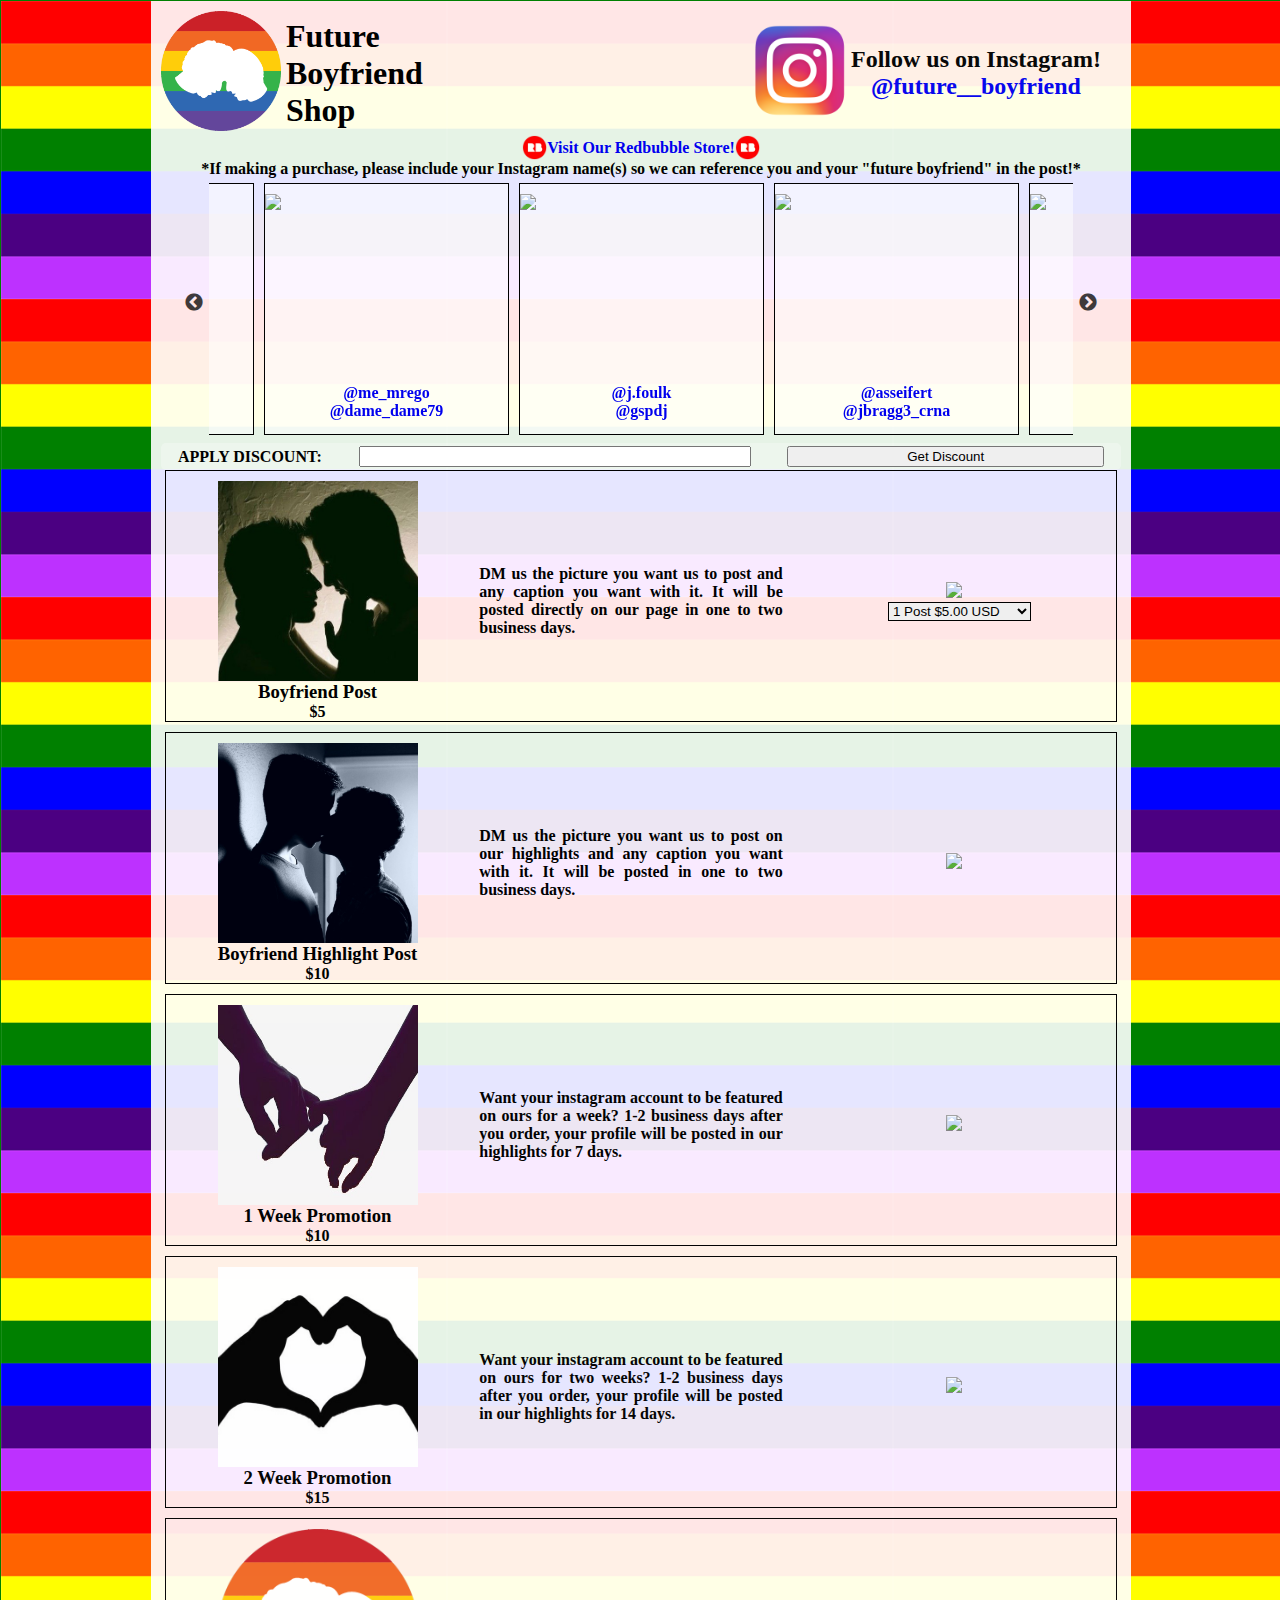
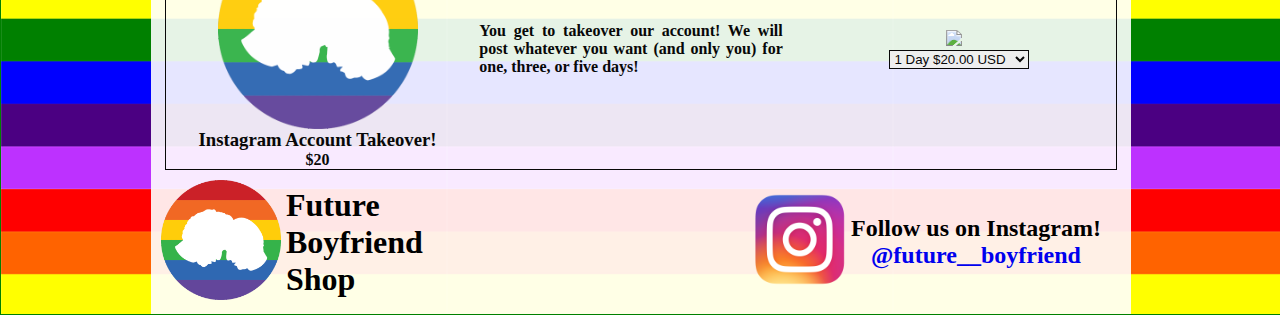
==== safari.html @ 3849d424 "Add files via upload" ====
<!DOCTYPE HTML>
<html>
<head>
  <meta name="viewport" content="width=device-width, initial-scale=1">
  <link rel="stylesheet" type="text/css" href="js/slick-1.8.1/slick/slick.css">
  <link rel="stylesheet" type="text/css" href="js/slick-1.8.1/slick/slick-theme.css">
  <link href="css/style.css" rel="stylesheet" type="text/css">
  <link rel="icon" href="css/img/gaylogo1.png">
  <script src="js/jquery-3.3.1.min.js"></script>
  <script src="js/slick-1.8.1/slick/slick.min.js"></script>
  <script src="js/script.js"></script>
  <title>Future Boyfriend Shop</title>
</head>
<body>
  <div id="main">
    <div id="container">
      <div class="header">
        <div class="logoContainer">
          <div>
            <img id="logo" class="hidden" src="css/img/gaylogo1.png">
          </div>
          <div class="text hidden">
            <h1>Future</h1>
            <h1>Boyfriend</h1>
            <h1>Shop</h1>
          </div>
        </div>
        <div class="insta">
          <div>
            <a href="https://www.instagram.com/future__boyfriend/" target="_blank"><img id="insta" class="hidden" src="css/img/insta.png"></a>
          </div>
          <div>
            <h2 id="follow" class="hidden">Follow us on Instagram!<br>
              <a href="https://www.instagram.com/future__boyfriend/" target="_blank">@future__boyfriend</a></h2>
          </div>
        </div>
      </div>
      <div id="redbubble">
		<a href="https://www.redbubble.com/people/FutureBoyfriend/shop" target="_blank">
		<img class="redbubbleLogo" src="css/img/redbubble.png">
		<h4 class="rainbow">Visit Our Redbubble Store!</h4>
		<img class="redbubbleLogo" src="css/img/redbubble.png">
		</a>
	  </div>
	  <div id="disclaimer">
		<h4>*If making a purchase, please include your Instagram name(s) so we can reference you and your "future boyfriend" in the post!*</h4>
	  </div>
	  <div class="gay_carousel">
		<div class="entry">
			<img src="css/img/gay1.png">
			<div>
				<a href="https://www.instagram.com/j.foulk" target="_blank">@j.foulk</a>
				<br>
				<a href="https://www.instagram.com/gspdj" target="_blank">@gspdj</a>
			</div>
		</div>
		<div class="entry">
			<img src="css/img/gay2.png">
			<div>
				<a href="https://www.instagram.com/asseifert" target="_blank">@asseifert</a>
				<br>
				<a href="https://www.instagram.com/jbragg3_crna" target="_blank">@jbragg3_crna</a>
			</div>
		</div>
		<div class="entry">
			<img src="css/img/gay3.png">
			<div>
				<a href="https://www.instagram.com/hunterosmolinski" target="_blank">@hunterosmolinski</a>
			</div>
		</div>
		<div class="entry">
			<img src="css/img/gay5.png">
			<div>
				<a href="https://www.instagram.com/daniel.and.anthony" target="_blank">@daniel.and.anthony</a>
			</div>
		</div>
		<div class="entry">
			<img src="css/img/gay6.png">
			<div>
				<a href="https://www.instagram.com/iamcarlosvalera" target="_blank">@iamcarlosvalera</a>
			</div>
		</div>
		<div class="entry">
			<img src="css/img/gay7.png">
			<div>
				<a href="https://www.instagram.com/thetravellinggays" target="_blank">@thetravellinggays</a>
			</div>
		</div>
		<div class="entry">
			<img src="css/img/gay8.png">
			<div>
				<a href="https://www.instagram.com/carlosmaro87" target="_blank">@carlosmaro87</a>
			</div>
		</div>
		<div class="entry">
			<img src="css/img/gay9.png">
			<div>
				<a href="https://www.instagram.com/me_mrego" target="_blank">@me_mrego</a>
				<br>
				<a href="https://www.instagram.com/dame_dame79" target="_blank">@dame_dame79</a>
			</div>
		</div>
	  </div>

	  <div id="discountDiv">
		  <h4>APPLY DISCOUNT: </h4>
		  <input id="discount"></input>
		  <button id="discountButton">Get Discount</button>
	  </div>
	  <div id="successCode">
		<h5 id="success">SUCCESS: 25% OFF</h5>
		<h5 id="error">ERROR: Code not valid</h5>
	  </div>
	  <div id="store">
        <div class="item a">
          <div class="left">
            <img class="bfPost" src="css/img/BoyfriendPost.jpg">
            <h3>Boyfriend Post</h3>
            <h4 id="safariPostPrice">$5</h4>
          </div>
          <div class="center">
            <h4>DM us the picture you want us to post and
                any caption you want with it. It will be posted directly on our page in
                one to two business days.</h4>
          </div>
          <div class="right">
            <a target="_blank" class="opt1" href="https://www.paypal.com/cgi-bin/webscr?cmd=_s-xclick&hosted_button_id=JUU59DPKSRH52"><img class="opt1" src="https://www.paypalobjects.com/en_US/i/btn/btn_buynowCC_LG.gif"></a>
			<a target="_blank" class="opt2" href="https://www.paypal.com/cgi-bin/webscr?cmd=_s-xclick&hosted_button_id=G6Q39VDFVV5HQ"><img class="opt2" src="https://www.paypalobjects.com/en_US/i/btn/btn_buynowCC_LG.gif"></a>
			<select id="safariPostDropdown" class="dropdown">
				<option>1 Post $5.00 USD</option>
				<option>3 Posts $12.00 USD</option>
			</select>
		  </div>
        </div>
        <div class="item b">
          <div class="left">
            <img class="bfPost" src="css/img/BoyfriendHighlight.jpg">
            <h3>Boyfriend Highlight Post</h3>
            <h4>$10</h4>
          </div>
          <div class="center">
            <h4>DM us the picture you want us to post on our highlights and
                any caption you want with it. It will be posted in
                one to two business days.</h4>
          </div>
          <div class="right">
            <a target="_blank" href="https://www.paypal.com/cgi-bin/webscr?cmd=_s-xclick&hosted_button_id=PYPCPW6UT5YUL"><img src="https://www.paypalobjects.com/en_US/i/btn/btn_buynowCC_LG.gif"></a>
		  </div>
        </div>
        <div class="item c">
          <div class="left">
            <img class="bfPost" src="css/img/hands.jpg">
            <h3>1 Week Promotion</h3>
            <h4>$10</h4>
          </div>
          <div class="center">
            <h4>Want your instagram account to be featured on ours
            for a week? 1-2 business days after you order, your profile will be posted in our highlights for 7 days.</h4>
          </div>
          <div class="right">
            <a target="_blank" href="https://www.paypal.com/cgi-bin/webscr?cmd=_s-xclick&hosted_button_id=3KZLHXZ75WAME"><img src="https://www.paypalobjects.com/en_US/i/btn/btn_buynowCC_LG.gif"></a>
          </div>
        </div>
        <div class="item d">
          <div class="left">
            <img class="bfPost" src="css/img/heart.jpg">
            <h3>2 Week Promotion</h3>
            <h4>$15</h4>
          </div>
          <div class="center">
            <h4>Want your instagram account to be featured on ours
            for two weeks? 1-2 business days after you order, your profile will be posted in our highlights for 14 days.</h4>
          </div>
          <div class="right">
            <a target="_blank" href="https://www.paypal.com/cgi-bin/webscr?cmd=_s-xclick&hosted_button_id=VEH8HWB7N42ZJ"><img src="https://www.paypalobjects.com/en_US/i/btn/btn_buynowCC_LG.gif"></a>
          </div>
        </div>
		<div class="item e">
          <div class="left">
            <img class="bfPost" src="css/img/gaylogo1.png">
            <h3>Instagram Account Takeover!</h3>
            <h4 id="safariAccountPrice">$20</h4>
          </div>
          <div class="center">
            <h4>You get to takeover our account! We will post whatever you want (and only you) for one, three, or five days!</h4>
          </div>
          <div class="right">
			<a target="_blank" class="opt9" href="https://www.paypal.com/cgi-bin/webscr?cmd=_s-xclick&hosted_button_id=WQUKDLCH834EQ"><img class="opt9" src="https://www.paypalobjects.com/en_US/i/btn/btn_buynowCC_LG.gif"></a>
            <a target="_blank" class="opt3" href="https://www.paypal.com/cgi-bin/webscr?cmd=_s-xclick&hosted_button_id=B998LB3XKFZXN"><img class="opt3" src="https://www.paypalobjects.com/en_US/i/btn/btn_buynowCC_LG.gif"></a>
			<a target="_blank" class="opt4" href="https://www.paypal.com/cgi-bin/webscr?cmd=_s-xclick&hosted_button_id=Y5H3JTHBUYZUA"><img class="opt4" src="https://www.paypalobjects.com/en_US/i/btn/btn_buynowCC_LG.gif"></a>
			<select id="safariAccountDropdown" class="dropdown">
				<option>1 Day $20.00 USD</option>
				<option>3 Days $50.00 USD</option>
				<option>5 Days $80.00 USD</option>
			</select>
		  </div>
        </div>
      </div>
	  <div id="discountStore">
        <div class="item a">
          <div class="left">
            <img class="bfPost" src="css/img/BoyfriendPost.jpg">
            <h3>Boyfriend Post</h3>
            <h4 id="postDiscountPriceSafari"><strike>$5</strike> $3.75</h4>
          </div>
          <div class="center">
            <h4>DM us the picture(s) you want us to post and
                any caption you want with it. It will be posted directly on our page in
                one to two business days.</h4>
          </div>
          <div class="right">
			<a target="_blank" class="opt5" href="https://www.paypal.com/cgi-bin/webscr?cmd=_s-xclick&hosted_button_id=9XFJB8E3ATGF4"><img class="opt5" src="https://www.paypalobjects.com/en_US/i/btn/btn_buynowCC_LG.gif"></a>
			<a target="_blank" class="opt6" href="https://www.paypal.com/cgi-bin/webscr?cmd=_s-xclick&hosted_button_id=5Q3JL4ZHDV89U"><img class="opt6" src="https://www.paypalobjects.com/en_US/i/btn/btn_buynowCC_LG.gif"></a>
			<select id="safariPostDiscountDropdown" class="dropdown">
				<option>1 Post $3.75 USD</option>
				<option>3 Posts $9.00 USD</option>
			</select>
          </div>
        </div>
        <div class="item b">
          <div class="left">
            <img class="bfPost" src="css/img/BoyfriendHighlight.jpg">
            <h3>Boyfriend Highlight Post</h3>
            <h4><strike>$10</strike> $7.50</h4>
          </div>
          <div class="center">
            <h4>DM us the picture you want us to post on our highlights and
                any caption you want with it. It will be posted in
                one to two business days.</h4>
          </div>
          <div class="right">
            <a target="_blank" href="https://www.paypal.com/cgi-bin/webscr?cmd=_s-xclick&hosted_button_id=MAQQTWQAUJVRN"><img src="https://www.paypalobjects.com/en_US/i/btn/btn_buynowCC_LG.gif"></a>
          </div>
        </div>
        <div class="item c">
          <div class="left">
            <img class="bfPost" src="css/img/hands.jpg">
            <h3>1 Week Promotion</h3>
            <h4><strike>$10</strike> $7.50</h4>
          </div>
          <div class="center">
            <h4>Want your instagram account to be featured on ours
            for a week? 1-2 business days after you order, your profile will be posted in our highlights for 7 days.</h4>
          </div>
          <div class="right">
            <a target="_blank" href="https://www.paypal.com/cgi-bin/webscr?cmd=_s-xclick&hosted_button_id=WGWQSML3ELRVL"><img src="https://www.paypalobjects.com/en_US/i/btn/btn_buynowCC_LG.gif"></a>
          </div>
        </div>
        <div class="item d">
          <div class="left">
            <img class="bfPost" src="css/img/heart.jpg">
            <h3>2 Week Promotion</h3>
            <h4><strike>$15</strike> $11.25</h4>
          </div>
          <div class="center">
            <h4>Want your instagram account to be featured on ours
            for two weeks? 1-2 business days after you order, your profile will be posted in our highlights for 14 days.</h4>
          </div>
          <div class="right">
            <a target="_blank" href="https://www.paypal.com/cgi-bin/webscr?cmd=_s-xclick&hosted_button_id=WCBDVK6SPV472"><img src="https://www.paypalobjects.com/en_US/i/btn/btn_buynowCC_LG.gif"></a>
          </div>
        </div>
		<div class="item e">
          <div class="left">
            <img class="bfPost" src="css/img/gaylogo1.png">
            <h3>Instagram Account Takeover!</h3>
            <h4 id="safariAccountDiscountPrice"><strike>$20</strike> $16</h4>
          </div>
          <div class="center">
            <h4>You get to log into our account and post what you want (as long as it is approved by us) for three or five days!</h4>
          </div>
          <div class="right">
			<a target="_blank" class="opt10" href="https://www.paypal.com/cgi-bin/webscr?cmd=_s-xclick&hosted_button_id=AYRF6KHBKPUUU"><img class="opt10" src="https://www.paypalobjects.com/en_US/i/btn/btn_buynowCC_LG.gif"></a>
            <a target="_blank" class="opt7" href="https://www.paypal.com/cgi-bin/webscr?cmd=_s-xclick&hosted_button_id=KBDBMXYPQ4NCL"><img class="opt7" src="https://www.paypalobjects.com/en_US/i/btn/btn_buynowCC_LG.gif"></a>
			<a target="_blank" class="opt8" href="https://www.paypal.com/cgi-bin/webscr?cmd=_s-xclick&hosted_button_id=7BJPSQK2E5PFW"><img class="opt8" src="https://www.paypalobjects.com/en_US/i/btn/btn_buynowCC_LG.gif"></a>
			<select id="safariAccountDiscountDropdown" class="dropdown">
				<option>1 Day $16.00 USD</option>
				<option>3 Days $36.00 USD</option>
				<option>5 Days $48.00 USD</option>
			</select>
          </div>
        </div>
      </div>
      <div class="header">
        <div class="logoContainer">
          <div>
            <img id="logo" src="css/img/gaylogo1.png">
          </div>
          <div class="text">
            <h1>Future</h1>
            <h1>Boyfriend</h1>
            <h1>Shop</h1>
          </div>
        </div>
        <div class="insta">
          <div>
            <a href="https://www.instagram.com/future__boyfriend/" target="_blank"><img id="insta" src="css/img/insta.png"></a>
          </div>
          <div>
            <h2>Follow us on Instagram!</h2>
            <h2><a href="https://www.instagram.com/future__boyfriend/" target="_blank">@future__boyfriend</a></h2>
          </div>
        </div>
      </div>
    </div>
  </div>
</body>
</html>
---- css/style.css ----
body {
  margin: 0px;
}

b {
	color: red;
}

strike {
	color: red;
}

#main {
  width: 100%;
  border: 1px solid green;
  background: url("img/smallRainbow.png") repeat;
  display: flex;
  justify-content: center;
  align-items: center;
}

#container {
  width: 75%;
  display: flex;
  justify-content: center;
  align-items: center;
  flex-direction: column;
  padding: 10px;
  background-color: rgba(255, 255, 255, 0.90);
  height: 100%;
}

#logo {
  width: 120px;
  height: 120px;
}

#insta {
  width:100px;
  height:100px;
}

#store {
  width: 100%;
  display: flex;
  justify-content: center;
  flex-direction: column;
  align-items: center;
}

#follow {
  text-align: center;
}

#mobile {
  padding: 0px;
  margin: 5px;
  width: 100%;
  text-align: center;
}

#redbubble a{
  display: flex;
  flex-direction: row;
  justify-content: space-around;
  align-items: center;
}

#discountDiv {
	width: 100%;
	display: flex;
	justify-content: space-around;
	align-items: center;
	background-color: rgba(255, 255, 255, .3);
	border-radius: 5px;
}

#discount {
	width: 40%;
	margin: 3px;
}

#discountButton {
	width: 33%;
}

#successCode {
	width: 100%;
	display: flex;
	justify-content: center;
	align-items: center;
	flex-direction: column;
}

#success {
	margin: 0px;
	color: green;
}

#error {
	margin: 0px;
	color: red;
}

.redbubbleLogo {
  height:25px;
  width: height;
}

.bfPost {
  width: 200px;
  height: 200px;
}

.dropdown {
	border: 1px solid black;
	margin-left: 10px;
}

.header {
  display: flex;
  flex-direction: row;
  justify-content: space-between;
  align-items: center;
  width: 100%;
}

.logoContainer {
  display: flex;
  justify-content: left;
  align-items: center;
}

.text {
  display: flex;
  flex-direction: column;
  font-family: "Arial Black";
}

.text h1 {
  margin: 0;
  margin-left: 5px;
}

.insta {
  display: flex;
  justify-content: center;
  align-items: center;
  margin-right: 20px;
}

.insta div {
  display: flex;
  flex-direction: column;
  justify-content: center;
  align-items: center;
}

.insta div h2 {
  margin: 0;
}

.item {
  width: 99%;
  border: 1px solid black;
  display: flex;
  justify-content: space-around;
  align-items: center;
  flex-direction: row;
  margin-bottom: 10px;
  padding-top: 10px;
}

.left, .center, .right {
  width: 33%;
  margin: 10px;
}

.left {
  display: flex;
  flex-direction: column;
  justify-content: center;
  align-items: center;
  margin:0;
  text-align: center;
}

.center {
  display: flex;
  text-align: justify;
}

.right {
  display: flex;
  justify-content: center;
  align-items: center;
  flex-direction: column;
}

.hidden {
  display: none;
}

.gay_carousel {
	width: 90%;
	height: 330px;
}

.entry {
	display: flex;
	justify-content: center;
	align-items: center;
	flex-direction: column;
	padding: 0px;
	margin: 5px;
	overflow: hidden;
	border: 1px solid black;
	width: 70%;
	background-color: rgba(255, 255, 255, .5)
}

.entry img {
	height: 260px;
	width: height;
	display: block;
	margin-right: auto;
	margin-left: auto;
	margin-top: 10px;
}

.entry div {
	overflow-y: scroll;
	text-align: center;
	width: 100%;
	height: 50px;
	padding-right: 15px;
	box-sizing: content-box;
	font-weight: bold;
}

.entry div a:only-child {
	display: block;
	margin-top: 15px;
}

.rainbow {
   /* Chrome, Safari, Opera */
  -webkit-animation: rainbow 3s infinite;

  /* Internet Explorer */
  -ms-animation: rainbow 3s infinite;

  /* Standar Syntax */
  animation: rainbow 3s infinite;
}

.slick-prev:before, .slick-next:before {
	color: black !important;
}

/* Chrome, Safari, Opera */
@-webkit-keyframes rainbow{
  0%{color: orange;}
  10%{color: purple;}
	20%{color: red;}
	40%{color: yellow;}
	60%{color: green;}
	100%{color: blue;}
	100%{color: orange;}
}
/* Internet Explorer */
@-ms-keyframes rainbow{
  0%{color: orange;}
  10%{color: purple;}
	20%{color: red;}
	40%{color: yellow;}
	60%{color: green;}
	100%{color: blue;}
	100%{color: orange;}
}

/* Standar Syntax */
@keyframes rainbow{
  0%{color: orange;}
  10%{color: purple;}
	20%{color: red;}
	40%{color: yellow;}
	60%{color: green;}
	100%{color: blue;}
	100%{color: orange;}
}

h1, h2, h3, h4 {
  margin: 0;
}

a {
  text-decoration: none;
}

@media (max-width: 1300px) {
	.gay_carousel {
		width: 90%;
		height: 250px;
	}
	.entry img {
		height: 190px;
		width: height;
	}

	.entry div {
		width: 100%;
		height: 50px;
	}
	
	#discountDiv {
		margin-top: 15px;
	}
}

@media (max-width: 1000px) {
	.gay_carousel {
		width: 90%;
		height: 215px;
	}
	.entry img {
		height: 150px;
		width: height;
	}

	.entry div {
		width: 100%;
		height: 50px;
	}
	
	#discountDiv {
		margin-top: 0px;
	}
}

@media (max-width: 900px) {
	.header {
		flex-direction: column;
	}
	.bfPost {
		width:100px;
		height:100px;
	}
	.center {
		text-align: center;
	}
	.gay_carousel {
		width: 90%;
		height: 200px;
	}
	
	.entry {
		flex-direction: row;
	}

	.entry img {
		height: 120px;
		width: height;
	}

	.entry div {
		width: 100%;
		height: 50px;
	}
	
	#discountDiv h4 {
		font-size: 9px;
	}
	
	#discount {
		height: 10px;
	}
	
	#discountButton {
		height: 15px;
		font-size: 8px;
	}
}

@media (max-width: 570px) {
  .item {
    flex-direction: column;
  }
  .center {
    width: 100%
  }
  .entry div {
	font-size: 10pt;
  }
  
  #discountDiv {
	  margin-bottom: 10px;
  }
  
  #discountDiv h4 {
	  font-size: 8px;
  }
}

@media (max-width: 430px) {
  #logo {
    width: 70px;
    height: 70px;
  }
  #insta {
    width: 50px;
    height: 50px;
  }
  h1 {
    font-size: 18px;
  }
  h2 {
    font-size: 16px;
  }
  
  #discountDiv h4 {
	  font-size: 6px;
  }
}
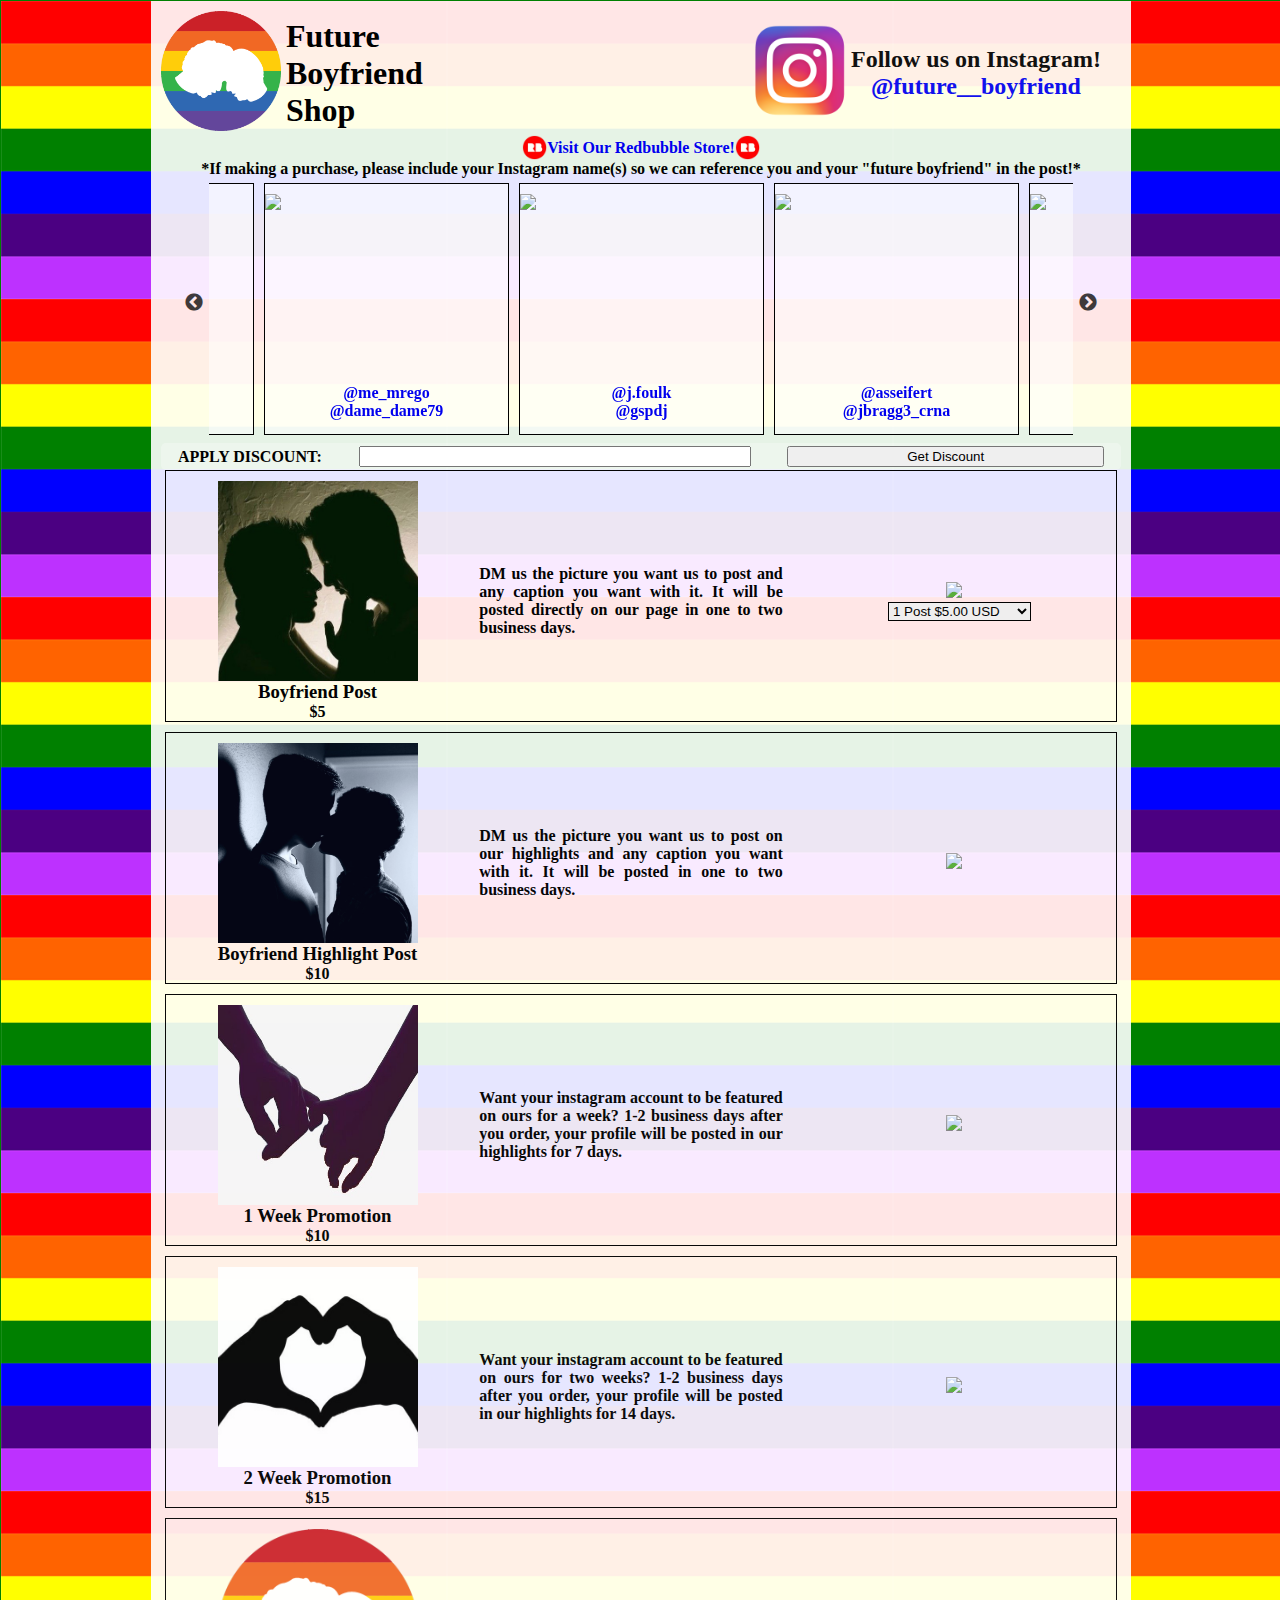
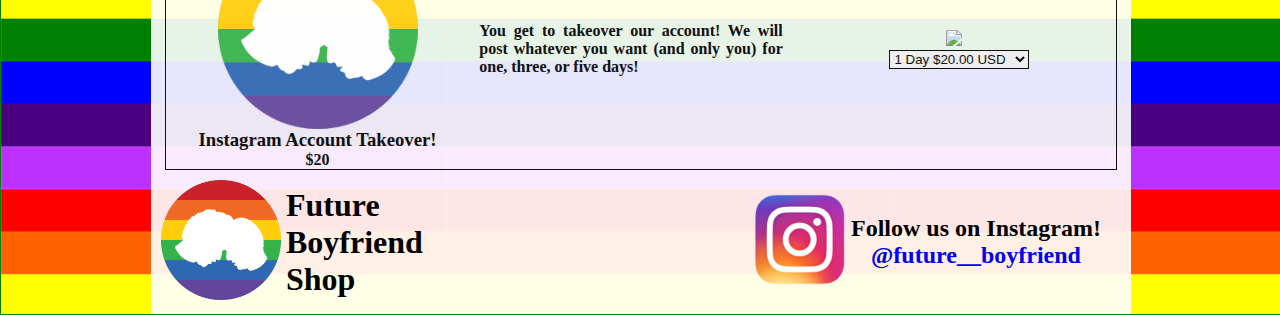
==== commit 9c94580a: "Add files via upload" ====
--- a/safari.html
+++ b/safari.html
@@ -186,8 +186,8 @@
           </div>
           <div class="right">
 			<a target="_blank" class="opt9" href="https://www.paypal.com/cgi-bin/webscr?cmd=_s-xclick&hosted_button_id=WQUKDLCH834EQ"><img class="opt9" src="https://www.paypalobjects.com/en_US/i/btn/btn_buynowCC_LG.gif"></a>
-            <a target="_blank" class="opt3" href="https://www.paypal.com/cgi-bin/webscr?cmd=_s-xclick&hosted_button_id=B998LB3XKFZXN"><img class="opt3" src="https://www.paypalobjects.com/en_US/i/btn/btn_buynowCC_LG.gif"></a>
-			<a target="_blank" class="opt4" href="https://www.paypal.com/cgi-bin/webscr?cmd=_s-xclick&hosted_button_id=Y5H3JTHBUYZUA"><img class="opt4" src="https://www.paypalobjects.com/en_US/i/btn/btn_buynowCC_LG.gif"></a>
+            <a target="_blank" class="opt3" href="https://www.paypal.com/cgi-bin/webscr?cmd=_s-xclick&hosted_button_id=UAR2XCXAEHR2A"><img class="opt3" src="https://www.paypalobjects.com/en_US/i/btn/btn_buynowCC_LG.gif"></a>
+			<a target="_blank" class="opt4" href="https://www.paypal.com/cgi-bin/webscr?cmd=_s-xclick&hosted_button_id=T3XXCVGVLLFFJ"><img class="opt4" src="https://www.paypalobjects.com/en_US/i/btn/btn_buynowCC_LG.gif"></a>
 			<select id="safariAccountDropdown" class="dropdown">
 				<option>1 Day $20.00 USD</option>
 				<option>3 Days $50.00 USD</option>
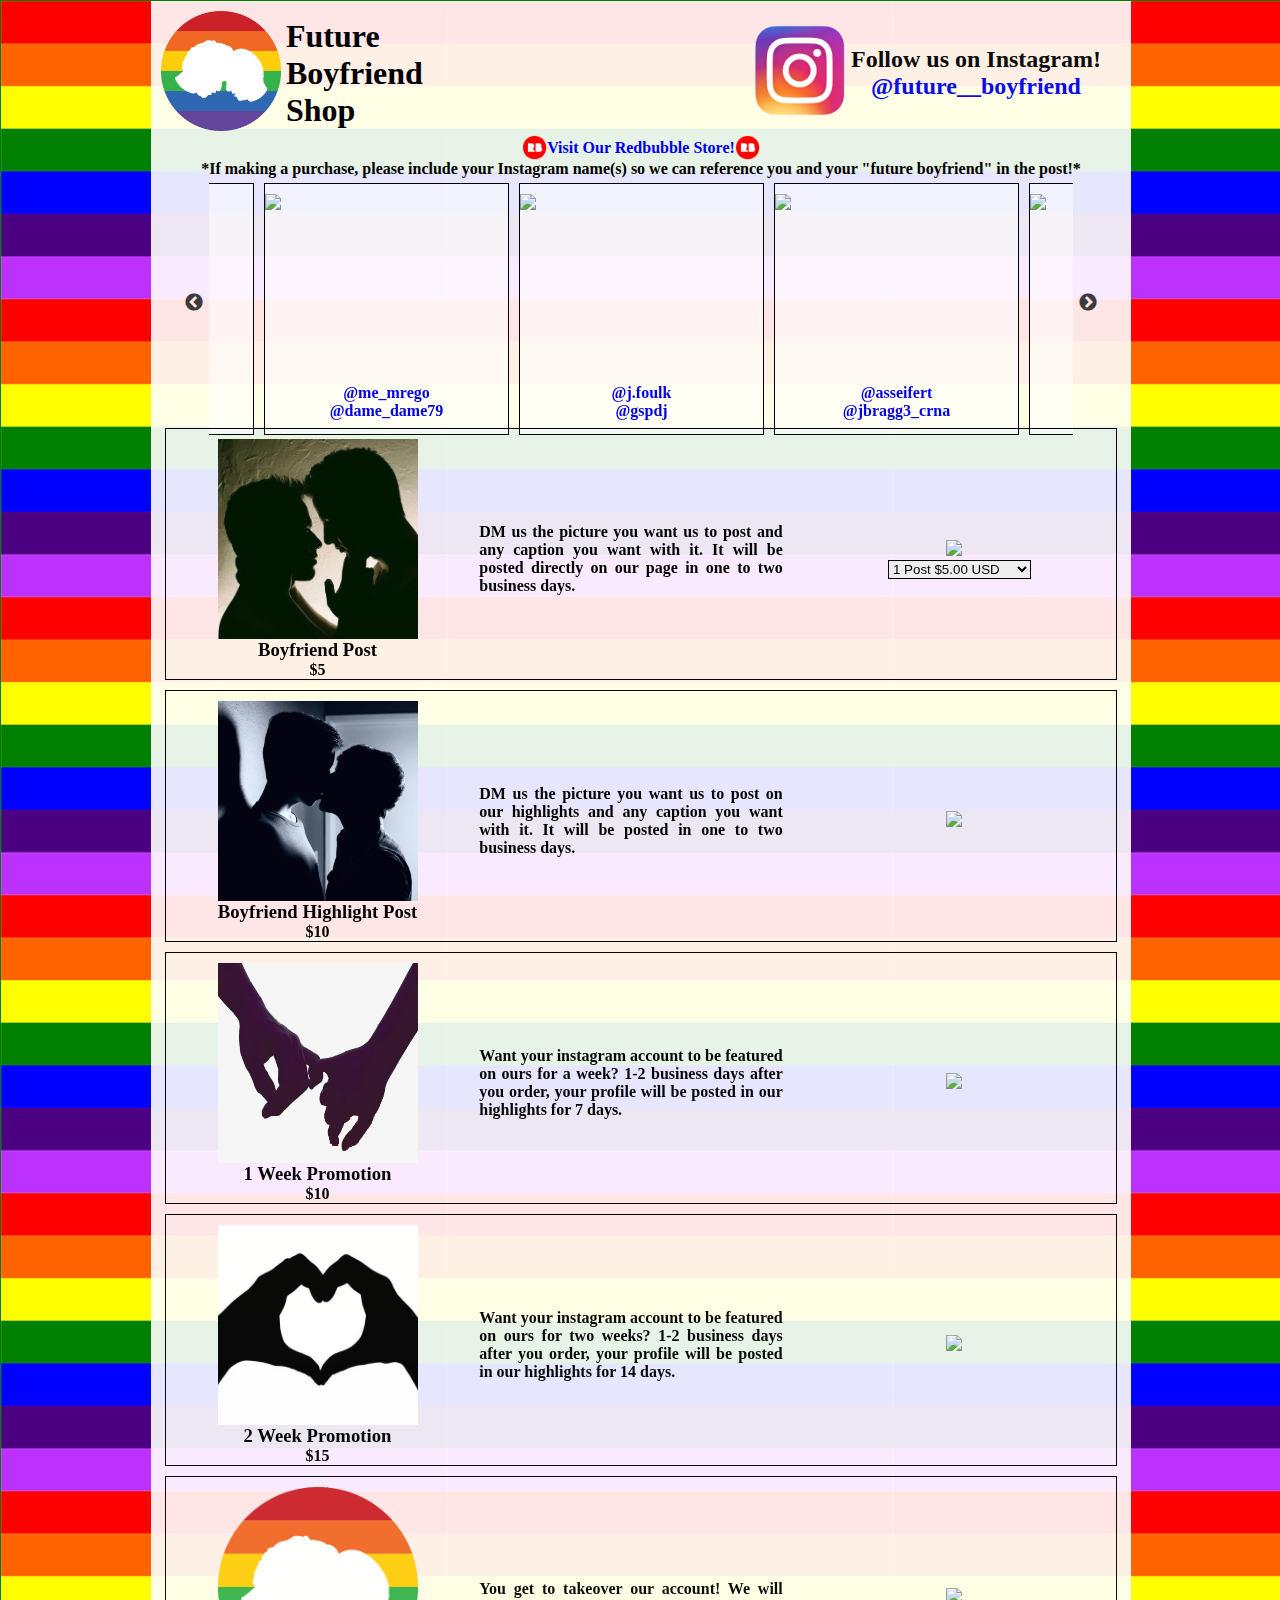
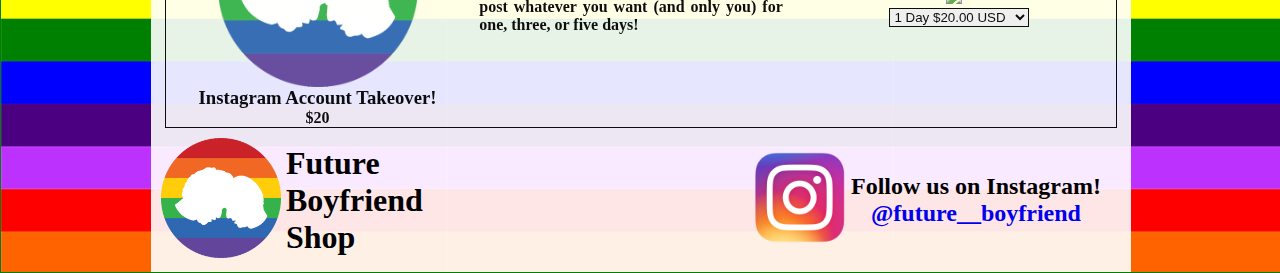
==== commit c7c236f5: "Add files via upload" ====
--- a/safari.html
+++ b/safari.html
@@ -102,15 +102,7 @@
 		</div>
 	  </div>
 
-	  <div id="discountDiv">
-		  <h4>APPLY DISCOUNT: </h4>
-		  <input id="discount"></input>
-		  <button id="discountButton">Get Discount</button>
-	  </div>
-	  <div id="successCode">
-		<h5 id="success">SUCCESS: 25% OFF</h5>
-		<h5 id="error">ERROR: Code not valid</h5>
-	  </div>
+	  
 	  <div id="store">
         <div class="item a">
           <div class="left">
@@ -196,91 +188,7 @@
 		  </div>
         </div>
       </div>
-	  <div id="discountStore">
-        <div class="item a">
-          <div class="left">
-            <img class="bfPost" src="css/img/BoyfriendPost.jpg">
-            <h3>Boyfriend Post</h3>
-            <h4 id="postDiscountPriceSafari"><strike>$5</strike> $3.75</h4>
-          </div>
-          <div class="center">
-            <h4>DM us the picture(s) you want us to post and
-                any caption you want with it. It will be posted directly on our page in
-                one to two business days.</h4>
-          </div>
-          <div class="right">
-			<a target="_blank" class="opt5" href="https://www.paypal.com/cgi-bin/webscr?cmd=_s-xclick&hosted_button_id=9XFJB8E3ATGF4"><img class="opt5" src="https://www.paypalobjects.com/en_US/i/btn/btn_buynowCC_LG.gif"></a>
-			<a target="_blank" class="opt6" href="https://www.paypal.com/cgi-bin/webscr?cmd=_s-xclick&hosted_button_id=5Q3JL4ZHDV89U"><img class="opt6" src="https://www.paypalobjects.com/en_US/i/btn/btn_buynowCC_LG.gif"></a>
-			<select id="safariPostDiscountDropdown" class="dropdown">
-				<option>1 Post $3.75 USD</option>
-				<option>3 Posts $9.00 USD</option>
-			</select>
-          </div>
-        </div>
-        <div class="item b">
-          <div class="left">
-            <img class="bfPost" src="css/img/BoyfriendHighlight.jpg">
-            <h3>Boyfriend Highlight Post</h3>
-            <h4><strike>$10</strike> $7.50</h4>
-          </div>
-          <div class="center">
-            <h4>DM us the picture you want us to post on our highlights and
-                any caption you want with it. It will be posted in
-                one to two business days.</h4>
-          </div>
-          <div class="right">
-            <a target="_blank" href="https://www.paypal.com/cgi-bin/webscr?cmd=_s-xclick&hosted_button_id=MAQQTWQAUJVRN"><img src="https://www.paypalobjects.com/en_US/i/btn/btn_buynowCC_LG.gif"></a>
-          </div>
-        </div>
-        <div class="item c">
-          <div class="left">
-            <img class="bfPost" src="css/img/hands.jpg">
-            <h3>1 Week Promotion</h3>
-            <h4><strike>$10</strike> $7.50</h4>
-          </div>
-          <div class="center">
-            <h4>Want your instagram account to be featured on ours
-            for a week? 1-2 business days after you order, your profile will be posted in our highlights for 7 days.</h4>
-          </div>
-          <div class="right">
-            <a target="_blank" href="https://www.paypal.com/cgi-bin/webscr?cmd=_s-xclick&hosted_button_id=WGWQSML3ELRVL"><img src="https://www.paypalobjects.com/en_US/i/btn/btn_buynowCC_LG.gif"></a>
-          </div>
-        </div>
-        <div class="item d">
-          <div class="left">
-            <img class="bfPost" src="css/img/heart.jpg">
-            <h3>2 Week Promotion</h3>
-            <h4><strike>$15</strike> $11.25</h4>
-          </div>
-          <div class="center">
-            <h4>Want your instagram account to be featured on ours
-            for two weeks? 1-2 business days after you order, your profile will be posted in our highlights for 14 days.</h4>
-          </div>
-          <div class="right">
-            <a target="_blank" href="https://www.paypal.com/cgi-bin/webscr?cmd=_s-xclick&hosted_button_id=WCBDVK6SPV472"><img src="https://www.paypalobjects.com/en_US/i/btn/btn_buynowCC_LG.gif"></a>
-          </div>
-        </div>
-		<div class="item e">
-          <div class="left">
-            <img class="bfPost" src="css/img/gaylogo1.png">
-            <h3>Instagram Account Takeover!</h3>
-            <h4 id="safariAccountDiscountPrice"><strike>$20</strike> $16</h4>
-          </div>
-          <div class="center">
-            <h4>You get to log into our account and post what you want (as long as it is approved by us) for three or five days!</h4>
-          </div>
-          <div class="right">
-			<a target="_blank" class="opt10" href="https://www.paypal.com/cgi-bin/webscr?cmd=_s-xclick&hosted_button_id=AYRF6KHBKPUUU"><img class="opt10" src="https://www.paypalobjects.com/en_US/i/btn/btn_buynowCC_LG.gif"></a>
-            <a target="_blank" class="opt7" href="https://www.paypal.com/cgi-bin/webscr?cmd=_s-xclick&hosted_button_id=KBDBMXYPQ4NCL"><img class="opt7" src="https://www.paypalobjects.com/en_US/i/btn/btn_buynowCC_LG.gif"></a>
-			<a target="_blank" class="opt8" href="https://www.paypal.com/cgi-bin/webscr?cmd=_s-xclick&hosted_button_id=7BJPSQK2E5PFW"><img class="opt8" src="https://www.paypalobjects.com/en_US/i/btn/btn_buynowCC_LG.gif"></a>
-			<select id="safariAccountDiscountDropdown" class="dropdown">
-				<option>1 Day $16.00 USD</option>
-				<option>3 Days $36.00 USD</option>
-				<option>5 Days $48.00 USD</option>
-			</select>
-          </div>
-        </div>
-      </div>
+
       <div class="header">
         <div class="logoContainer">
           <div>
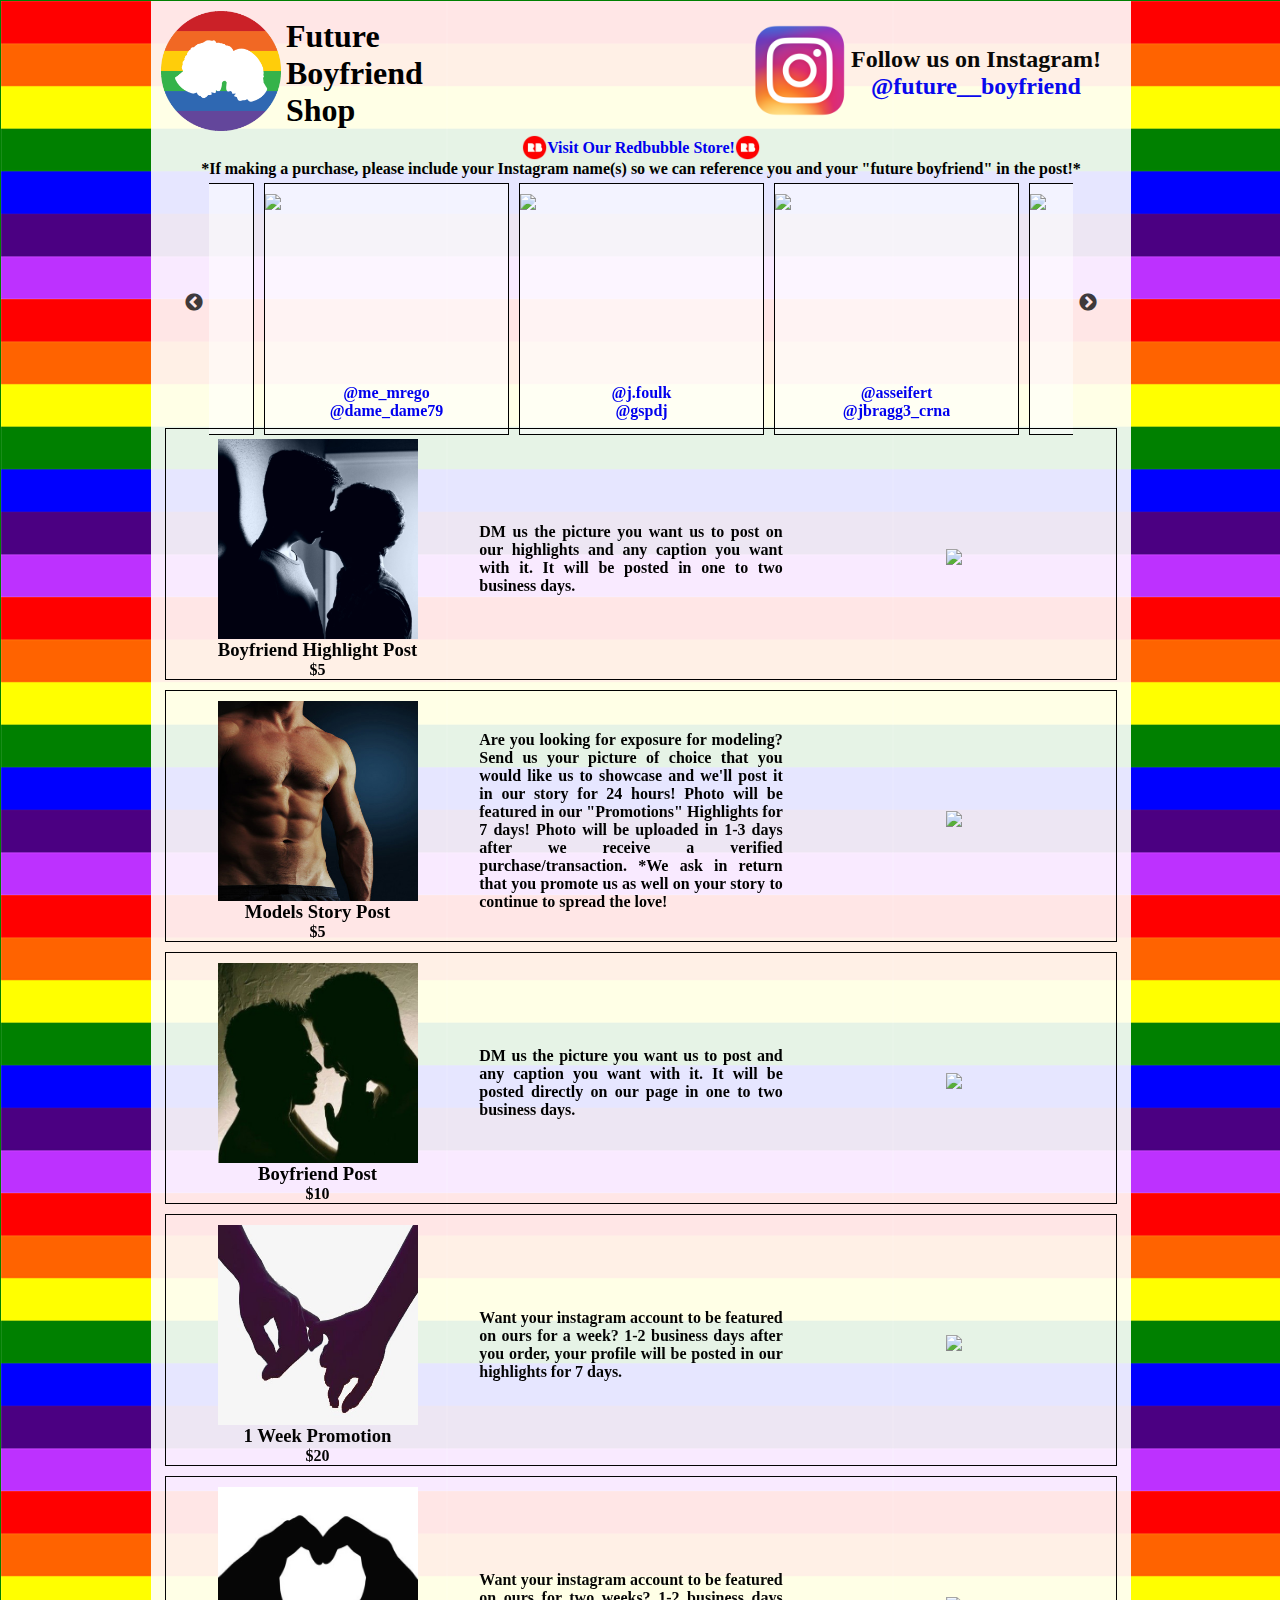
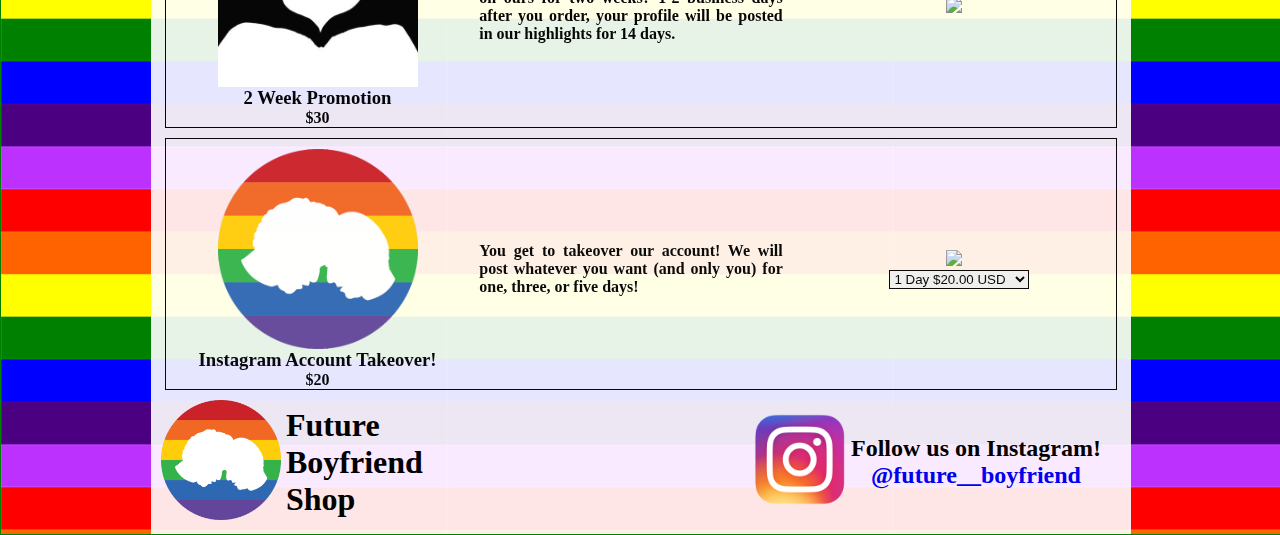
==== commit 202f1ed0: "Add files via upload" ====
--- a/safari.html
+++ b/safari.html
@@ -102,13 +102,44 @@
 		</div>
 	  </div>
 
-	  
+
 	  <div id="store">
+        <div class="item b">
+          <div class="left">
+            <img class="bfPost" src="css/img/BoyfriendHighlight.jpg">
+            <h3>Boyfriend Highlight Post</h3>
+            <h4>$5</h4>
+          </div>
+          <div class="center">
+            <h4>DM us the picture you want us to post on our highlights and
+                any caption you want with it. It will be posted in
+                one to two business days.</h4>
+          </div>
+          <div class="right">
+            <a target="_blank" href="https://www.paypal.com/cgi-bin/webscr?cmd=_s-xclick&hosted_button_id=3H5JLT7WZZYUG"><img src="https://www.paypalobjects.com/en_US/i/btn/btn_buynowCC_LG.gif"></a>
+          </div>
+        </div>
+        <div class="item b">
+          <div class="left">
+            <img class="bfPost" src="css/img/ModelPost.jpg">
+            <h3>Models Story Post</h3>
+            <h4>$5</h4>
+          </div>
+          <div class="center">
+            <h4>Are you looking for exposure for modeling? Send us your picture of choice that you would like us to showcase and we'll post it in our story for 24 hours!
+Photo will be featured in our "Promotions" Highlights for 7 days!
+Photo will be uploaded in 1-3 days after we receive a verified purchase/transaction.
+*We ask in return that you promote us as well on your story to continue to spread the love!</h4>
+          </div>
+          <div class="right">
+            <a target="_blank" href="https://www.paypal.com/cgi-bin/webscr?cmd=_s-xclick&hosted_button_id=5PYEMLAQMAMA6"><img src="https://www.paypalobjects.com/en_US/i/btn/btn_buynowCC_LG.gif"></a>
+          </div>
+        </div>
         <div class="item a">
           <div class="left">
             <img class="bfPost" src="css/img/BoyfriendPost.jpg">
             <h3>Boyfriend Post</h3>
-            <h4 id="safariPostPrice">$5</h4>
+            <h4 id="safariPostPrice">$10</h4>
           </div>
           <div class="center">
             <h4>DM us the picture you want us to post and
@@ -116,55 +147,35 @@
                 one to two business days.</h4>
           </div>
           <div class="right">
-            <a target="_blank" class="opt1" href="https://www.paypal.com/cgi-bin/webscr?cmd=_s-xclick&hosted_button_id=JUU59DPKSRH52"><img class="opt1" src="https://www.paypalobjects.com/en_US/i/btn/btn_buynowCC_LG.gif"></a>
-			<a target="_blank" class="opt2" href="https://www.paypal.com/cgi-bin/webscr?cmd=_s-xclick&hosted_button_id=G6Q39VDFVV5HQ"><img class="opt2" src="https://www.paypalobjects.com/en_US/i/btn/btn_buynowCC_LG.gif"></a>
-			<select id="safariPostDropdown" class="dropdown">
-				<option>1 Post $5.00 USD</option>
-				<option>3 Posts $12.00 USD</option>
-			</select>
-		  </div>
-        </div>
-        <div class="item b">
-          <div class="left">
-            <img class="bfPost" src="css/img/BoyfriendHighlight.jpg">
-            <h3>Boyfriend Highlight Post</h3>
-            <h4>$10</h4>
-          </div>
-          <div class="center">
-            <h4>DM us the picture you want us to post on our highlights and
-                any caption you want with it. It will be posted in
-                one to two business days.</h4>
-          </div>
-          <div class="right">
-            <a target="_blank" href="https://www.paypal.com/cgi-bin/webscr?cmd=_s-xclick&hosted_button_id=PYPCPW6UT5YUL"><img src="https://www.paypalobjects.com/en_US/i/btn/btn_buynowCC_LG.gif"></a>
-		  </div>
+            <a target="_blank" href="https://www.paypal.com/cgi-bin/webscr?cmd=_s-xclick&hosted_button_id=WRPUH65JNXTL4"><img src="https://www.paypalobjects.com/en_US/i/btn/btn_buynowCC_LG.gif"></a>
+		      </div>
         </div>
         <div class="item c">
           <div class="left">
             <img class="bfPost" src="css/img/hands.jpg">
             <h3>1 Week Promotion</h3>
-            <h4>$10</h4>
+            <h4>$20</h4>
           </div>
           <div class="center">
             <h4>Want your instagram account to be featured on ours
             for a week? 1-2 business days after you order, your profile will be posted in our highlights for 7 days.</h4>
           </div>
           <div class="right">
-            <a target="_blank" href="https://www.paypal.com/cgi-bin/webscr?cmd=_s-xclick&hosted_button_id=3KZLHXZ75WAME"><img src="https://www.paypalobjects.com/en_US/i/btn/btn_buynowCC_LG.gif"></a>
+            <a target="_blank" href="https://www.paypal.com/cgi-bin/webscr?cmd=_s-xclick&hosted_button_id=8Y2U8KNNKZ4W4"><img src="https://www.paypalobjects.com/en_US/i/btn/btn_buynowCC_LG.gif"></a>
           </div>
         </div>
         <div class="item d">
           <div class="left">
             <img class="bfPost" src="css/img/heart.jpg">
             <h3>2 Week Promotion</h3>
-            <h4>$15</h4>
+            <h4>$30</h4>
           </div>
           <div class="center">
             <h4>Want your instagram account to be featured on ours
             for two weeks? 1-2 business days after you order, your profile will be posted in our highlights for 14 days.</h4>
           </div>
           <div class="right">
-            <a target="_blank" href="https://www.paypal.com/cgi-bin/webscr?cmd=_s-xclick&hosted_button_id=VEH8HWB7N42ZJ"><img src="https://www.paypalobjects.com/en_US/i/btn/btn_buynowCC_LG.gif"></a>
+            <a target="_blank" href="https://www.paypal.com/cgi-bin/webscr?cmd=_s-xclick&hosted_button_id=D8SXCLYF2VHA6"><img src="https://www.paypalobjects.com/en_US/i/btn/btn_buynowCC_LG.gif"></a>
           </div>
         </div>
 		<div class="item e">
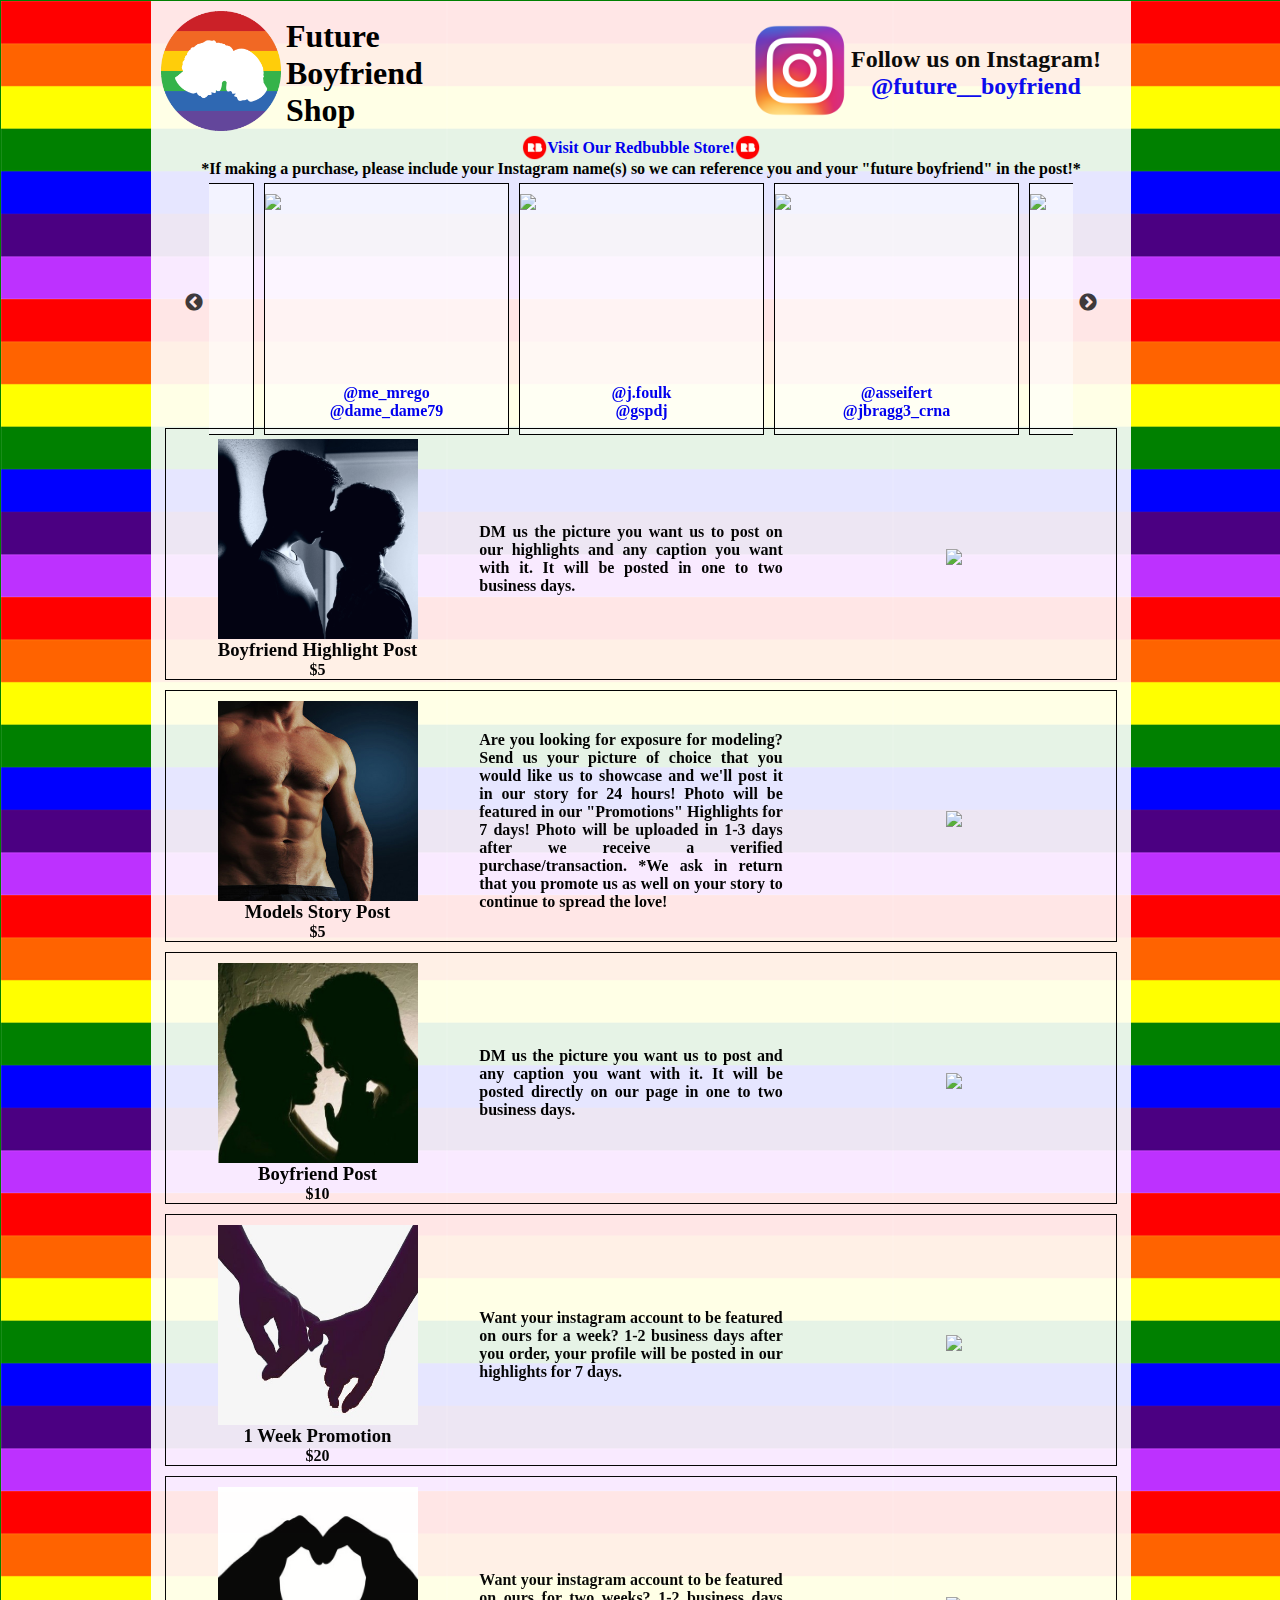
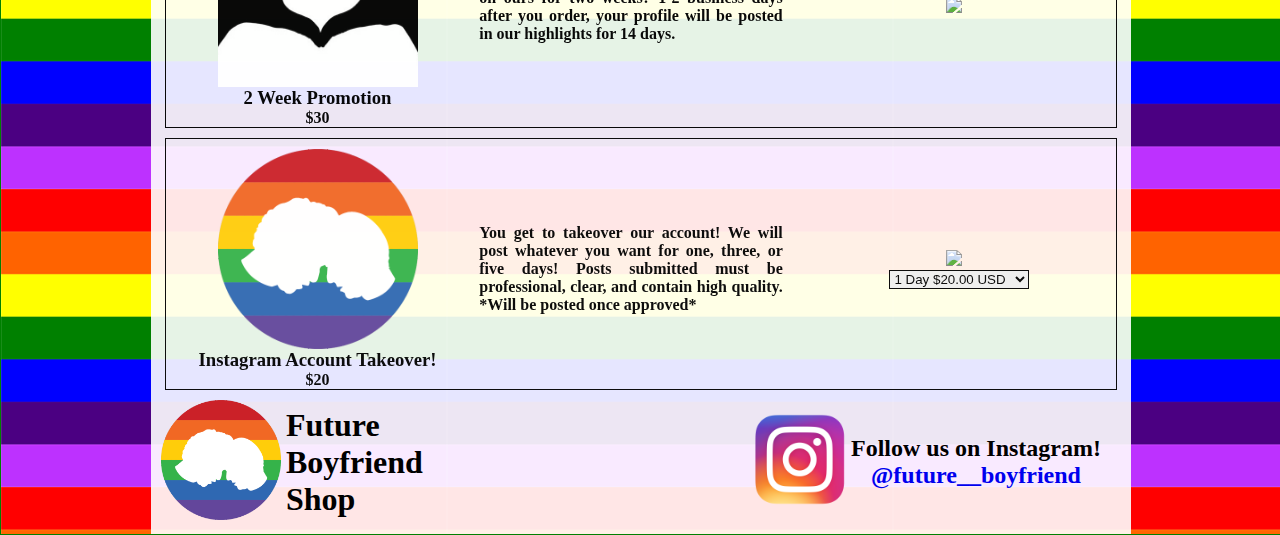
==== commit 1b56ce16: "Add files via upload" ====
--- a/safari.html
+++ b/safari.html
@@ -185,7 +185,8 @@
             <h4 id="safariAccountPrice">$20</h4>
           </div>
           <div class="center">
-            <h4>You get to takeover our account! We will post whatever you want (and only you) for one, three, or five days!</h4>
+            <h4>You get to takeover our account! We will post whatever you want for one, three, or five days! Posts submitted must be professional, clear, and contain high quality.
+                    *Will be posted once approved*</h4>
           </div>
           <div class="right">
 			<a target="_blank" class="opt9" href="https://www.paypal.com/cgi-bin/webscr?cmd=_s-xclick&hosted_button_id=WQUKDLCH834EQ"><img class="opt9" src="https://www.paypalobjects.com/en_US/i/btn/btn_buynowCC_LG.gif"></a>
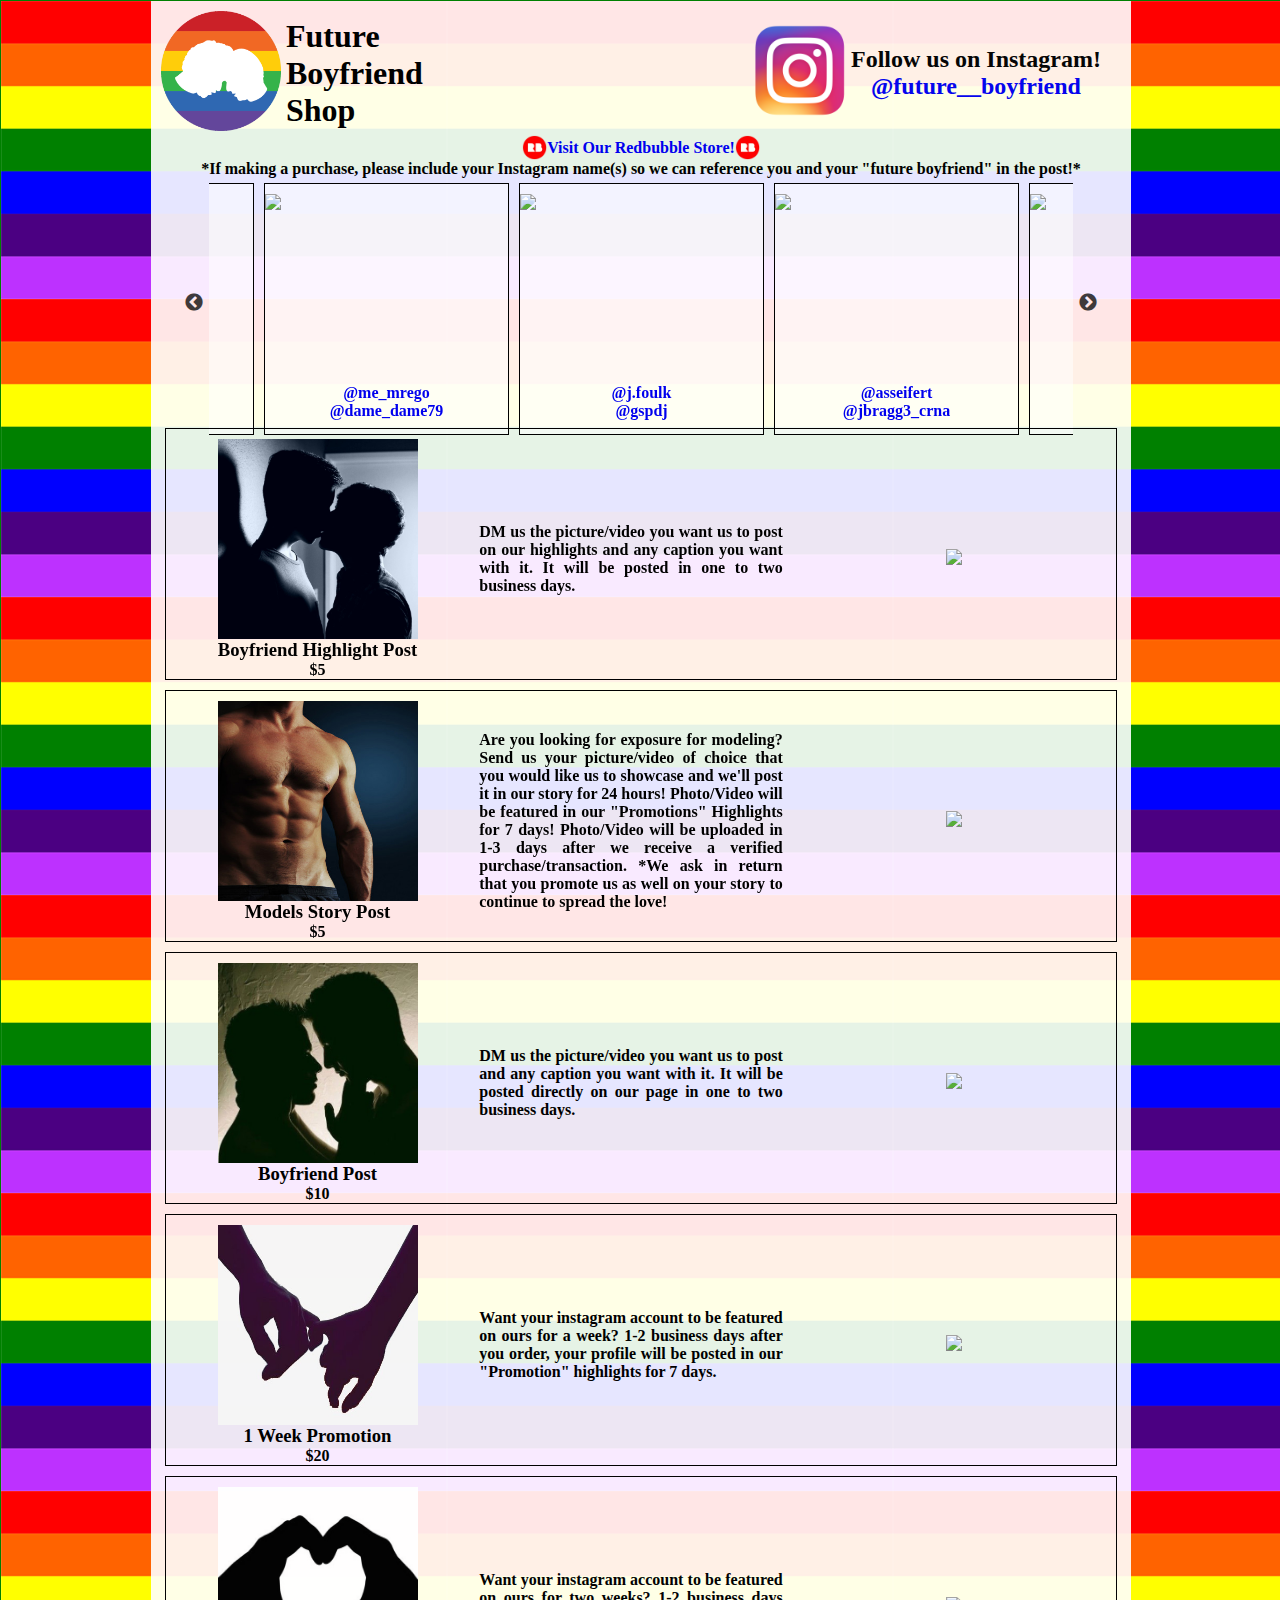
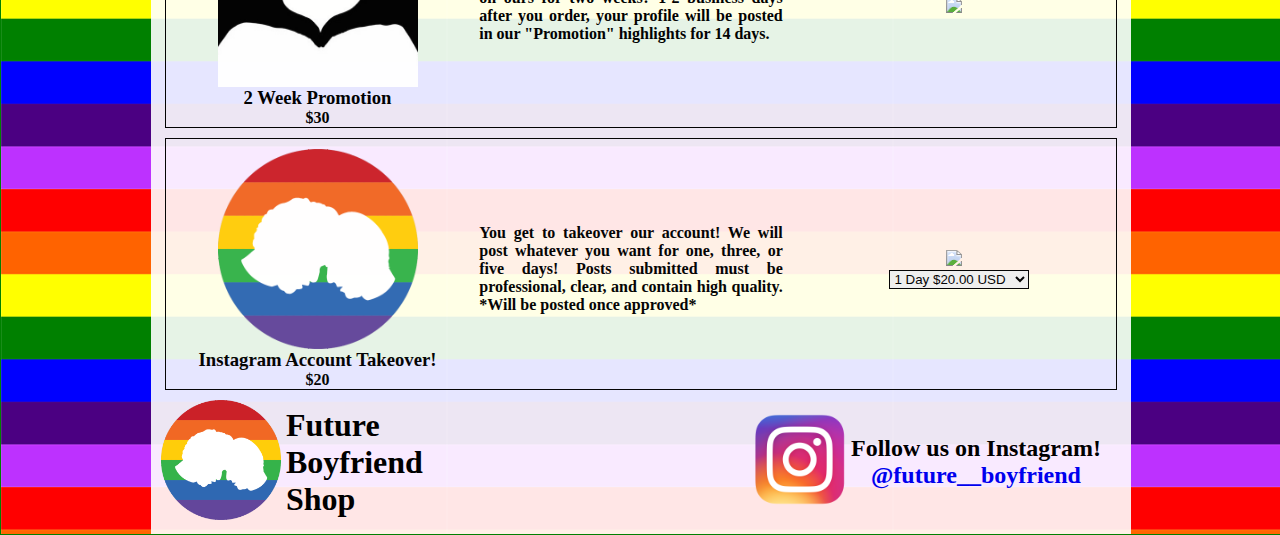
==== commit d6dba9a0: "Add files via upload" ====
--- a/safari.html
+++ b/safari.html
@@ -111,7 +111,7 @@
             <h4>$5</h4>
           </div>
           <div class="center">
-            <h4>DM us the picture you want us to post on our highlights and
+            <h4>DM us the picture/video you want us to post on our highlights and
                 any caption you want with it. It will be posted in
                 one to two business days.</h4>
           </div>
@@ -126,9 +126,9 @@
             <h4>$5</h4>
           </div>
           <div class="center">
-            <h4>Are you looking for exposure for modeling? Send us your picture of choice that you would like us to showcase and we'll post it in our story for 24 hours!
-Photo will be featured in our "Promotions" Highlights for 7 days!
-Photo will be uploaded in 1-3 days after we receive a verified purchase/transaction.
+            <h4>Are you looking for exposure for modeling? Send us your picture/video of choice that you would like us to showcase and we'll post it in our story for 24 hours!
+Photo/Video will be featured in our "Promotions" Highlights for 7 days!
+Photo/Video will be uploaded in 1-3 days after we receive a verified purchase/transaction.
 *We ask in return that you promote us as well on your story to continue to spread the love!</h4>
           </div>
           <div class="right">
@@ -142,7 +142,7 @@
             <h4 id="safariPostPrice">$10</h4>
           </div>
           <div class="center">
-            <h4>DM us the picture you want us to post and
+            <h4>DM us the picture/video you want us to post and
                 any caption you want with it. It will be posted directly on our page in
                 one to two business days.</h4>
           </div>
@@ -158,7 +158,7 @@
           </div>
           <div class="center">
             <h4>Want your instagram account to be featured on ours
-            for a week? 1-2 business days after you order, your profile will be posted in our highlights for 7 days.</h4>
+            for a week? 1-2 business days after you order, your profile will be posted in our "Promotion" highlights for 7 days.</h4>
           </div>
           <div class="right">
             <a target="_blank" href="https://www.paypal.com/cgi-bin/webscr?cmd=_s-xclick&hosted_button_id=8Y2U8KNNKZ4W4"><img src="https://www.paypalobjects.com/en_US/i/btn/btn_buynowCC_LG.gif"></a>
@@ -172,7 +172,7 @@
           </div>
           <div class="center">
             <h4>Want your instagram account to be featured on ours
-            for two weeks? 1-2 business days after you order, your profile will be posted in our highlights for 14 days.</h4>
+            for two weeks? 1-2 business days after you order, your profile will be posted in our "Promotion" highlights for 14 days.</h4>
           </div>
           <div class="right">
             <a target="_blank" href="https://www.paypal.com/cgi-bin/webscr?cmd=_s-xclick&hosted_button_id=D8SXCLYF2VHA6"><img src="https://www.paypalobjects.com/en_US/i/btn/btn_buynowCC_LG.gif"></a>
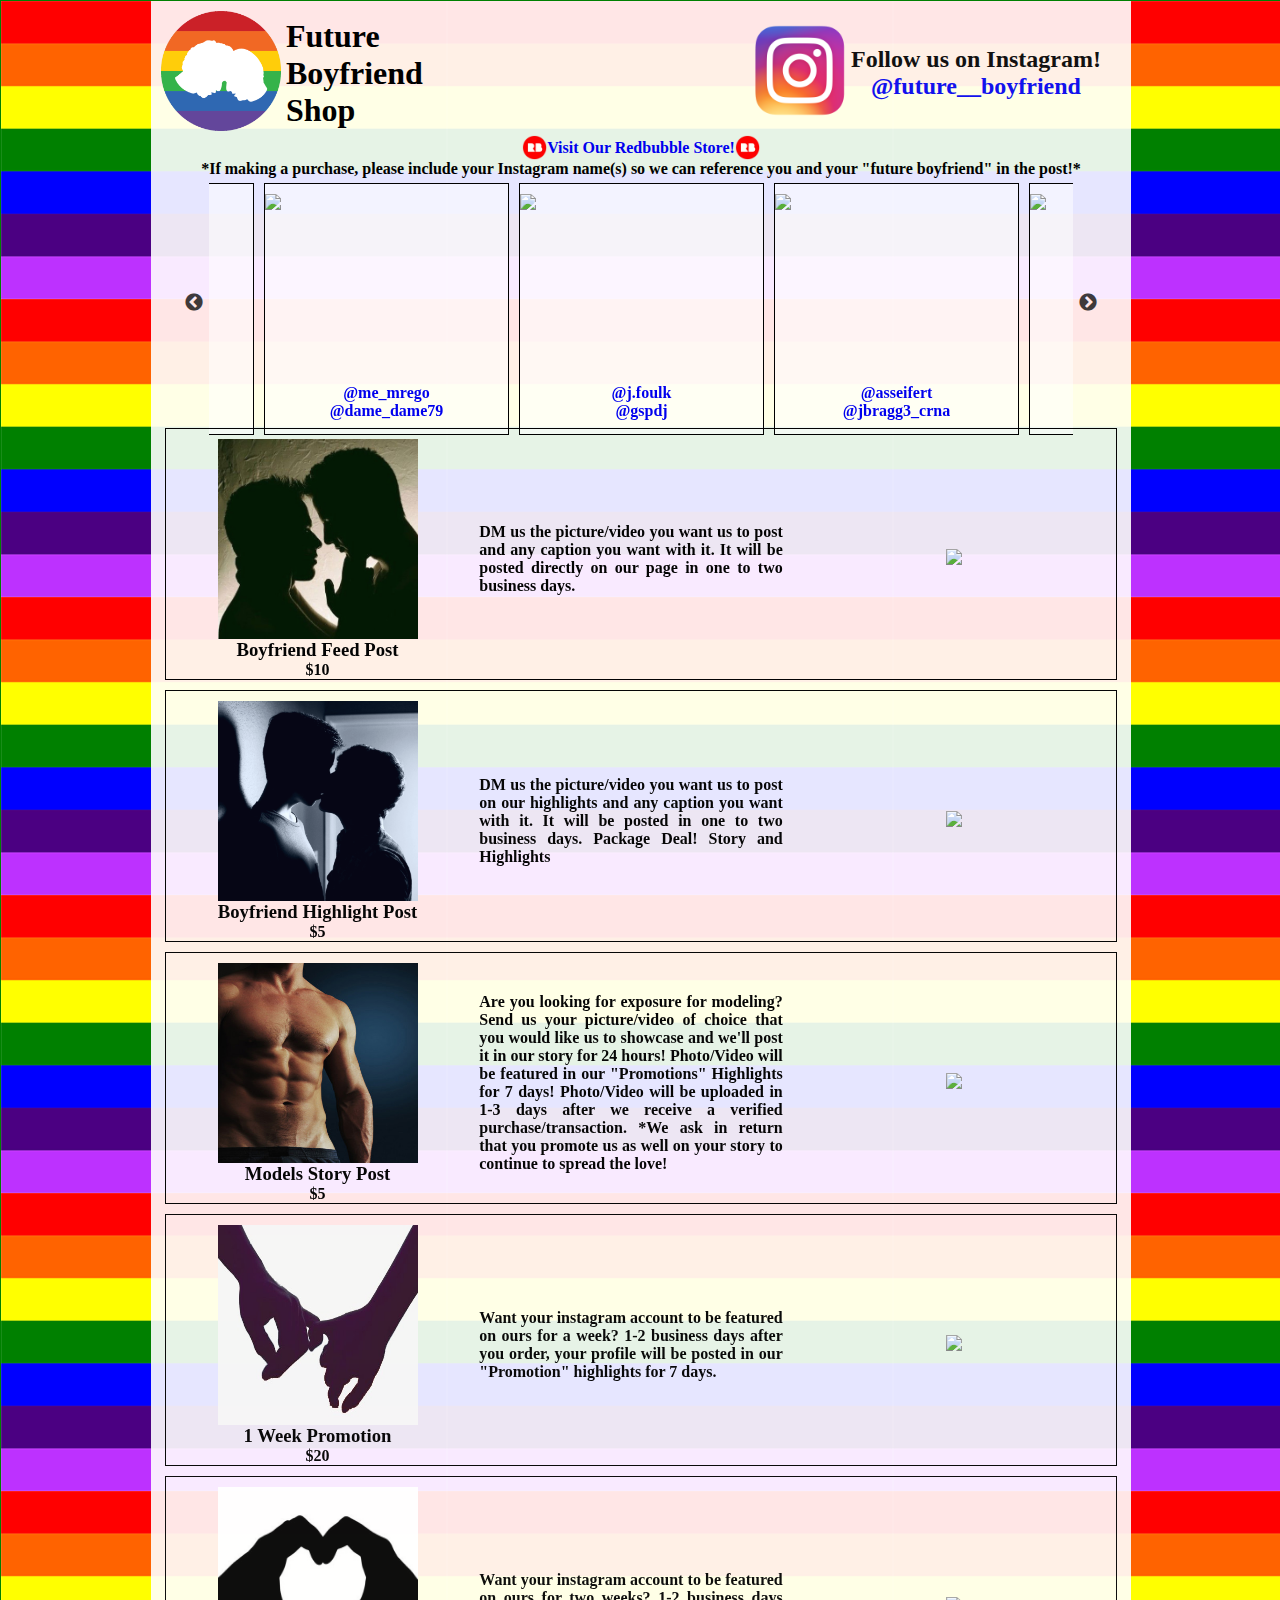
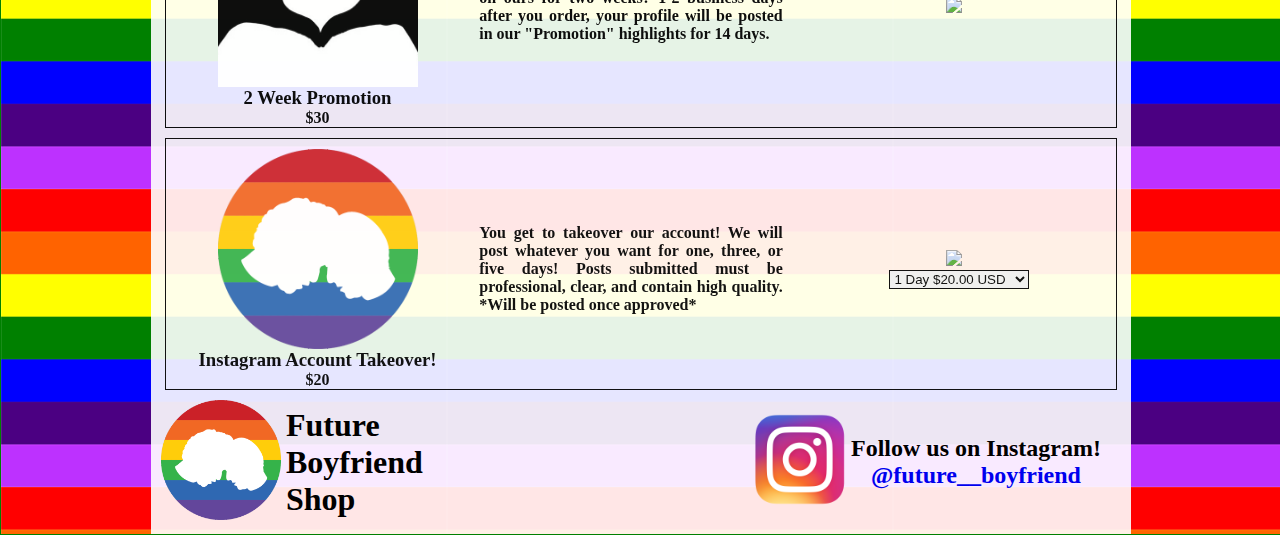
==== commit b3aebc49: "Add files via upload" ====
--- a/safari.html
+++ b/safari.html
@@ -104,6 +104,22 @@
 
 
 	  <div id="store">
+        <div class="item a">
+          <div class="left">
+            <img class="bfPost" src="css/img/BoyfriendPost.jpg">
+            <h3>Boyfriend Feed Post</h3>
+            <h4 id="safariPostPrice">$10</h4>
+          </div>
+          <div class="center">
+            <h4>DM us the picture/video you want us to post and
+                any caption you want with it. It will be posted directly on our page in
+                one to two business days.</h4>
+          </div>
+          <div class="right">
+            <a target="_blank" href="https://www.paypal.com/cgi-bin/webscr?cmd=_s-xclick&hosted_button_id=WRPUH65JNXTL4"><img src="https://www.paypalobjects.com/en_US/i/btn/btn_buynowCC_LG.gif"></a>
+          </div>
+        </div>
+
         <div class="item b">
           <div class="left">
             <img class="bfPost" src="css/img/BoyfriendHighlight.jpg">
@@ -113,12 +129,13 @@
           <div class="center">
             <h4>DM us the picture/video you want us to post on our highlights and
                 any caption you want with it. It will be posted in
-                one to two business days.</h4>
+                one to two business days. Package Deal! Story and Highlights</h4>
           </div>
           <div class="right">
             <a target="_blank" href="https://www.paypal.com/cgi-bin/webscr?cmd=_s-xclick&hosted_button_id=3H5JLT7WZZYUG"><img src="https://www.paypalobjects.com/en_US/i/btn/btn_buynowCC_LG.gif"></a>
           </div>
         </div>
+        
         <div class="item b">
           <div class="left">
             <img class="bfPost" src="css/img/ModelPost.jpg">
@@ -135,21 +152,7 @@
             <a target="_blank" href="https://www.paypal.com/cgi-bin/webscr?cmd=_s-xclick&hosted_button_id=5PYEMLAQMAMA6"><img src="https://www.paypalobjects.com/en_US/i/btn/btn_buynowCC_LG.gif"></a>
           </div>
         </div>
-        <div class="item a">
-          <div class="left">
-            <img class="bfPost" src="css/img/BoyfriendPost.jpg">
-            <h3>Boyfriend Post</h3>
-            <h4 id="safariPostPrice">$10</h4>
-          </div>
-          <div class="center">
-            <h4>DM us the picture/video you want us to post and
-                any caption you want with it. It will be posted directly on our page in
-                one to two business days.</h4>
-          </div>
-          <div class="right">
-            <a target="_blank" href="https://www.paypal.com/cgi-bin/webscr?cmd=_s-xclick&hosted_button_id=WRPUH65JNXTL4"><img src="https://www.paypalobjects.com/en_US/i/btn/btn_buynowCC_LG.gif"></a>
-		      </div>
-        </div>
+
         <div class="item c">
           <div class="left">
             <img class="bfPost" src="css/img/hands.jpg">
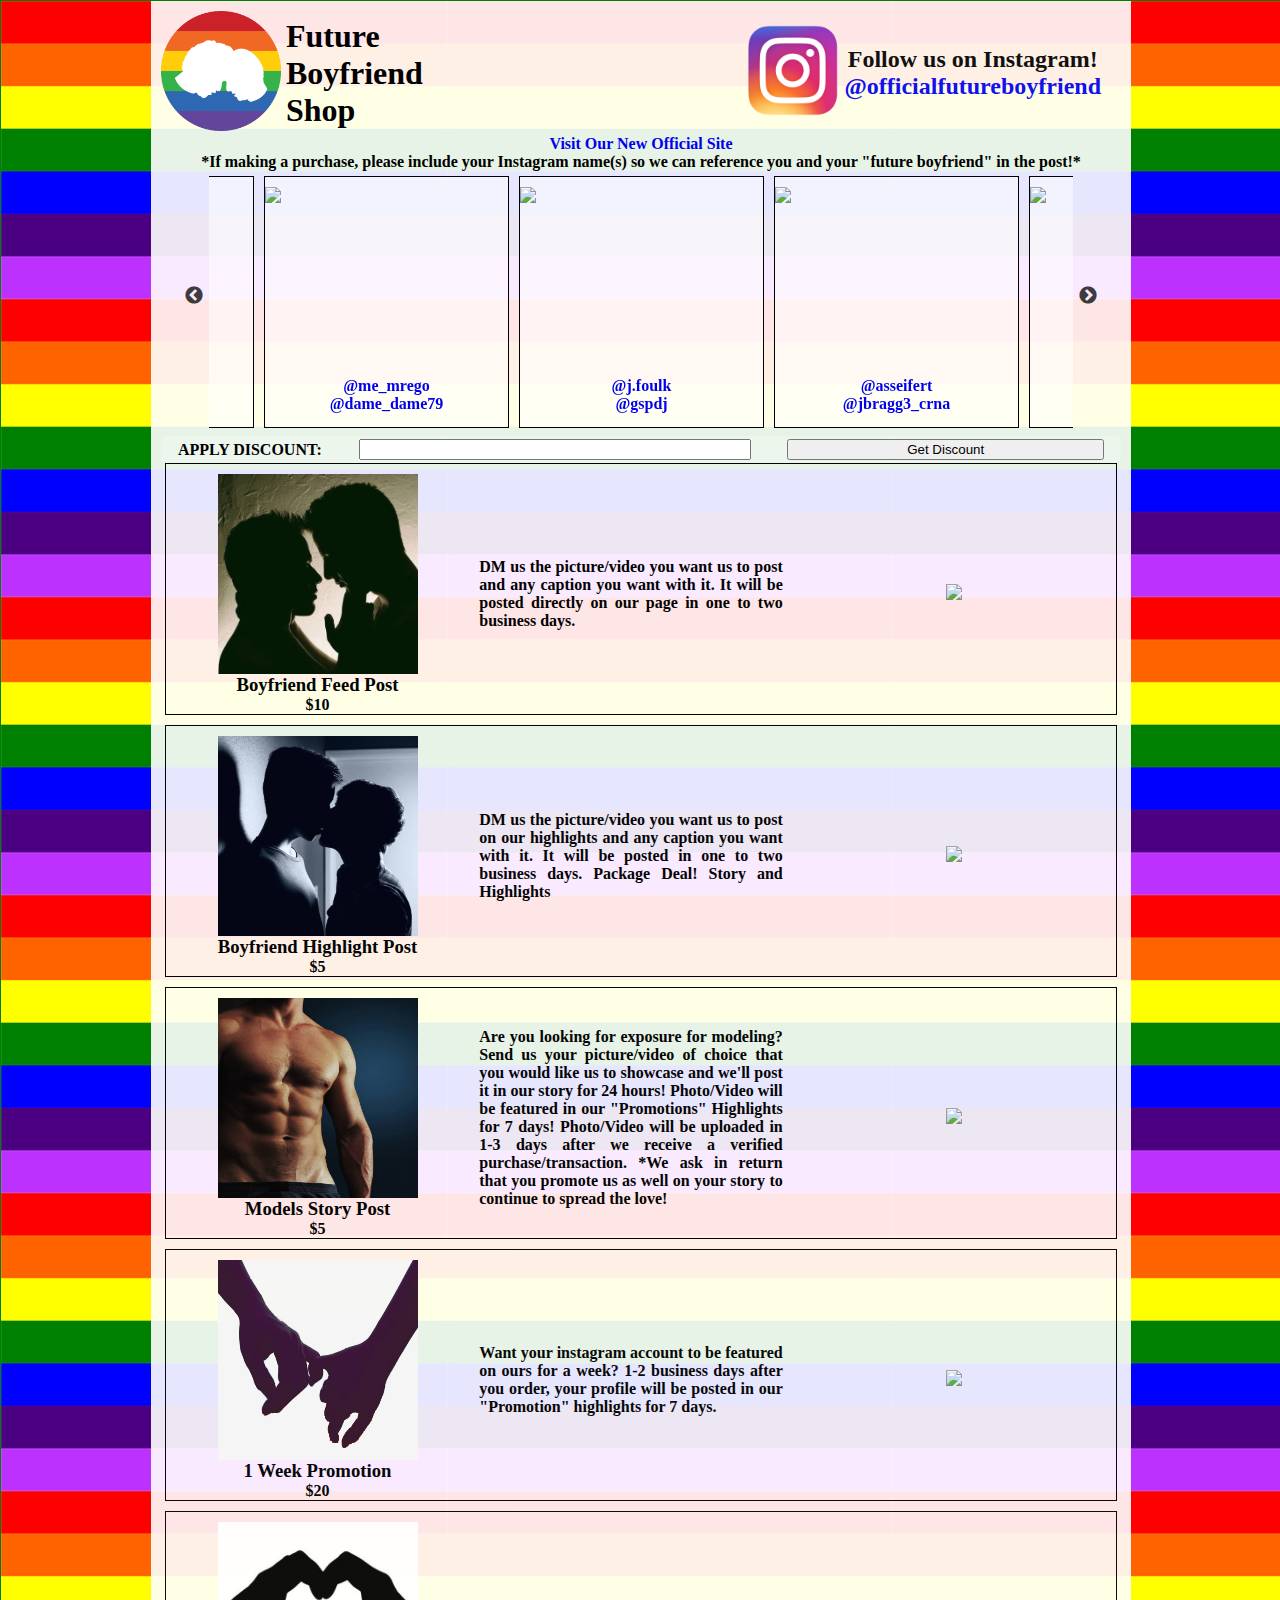
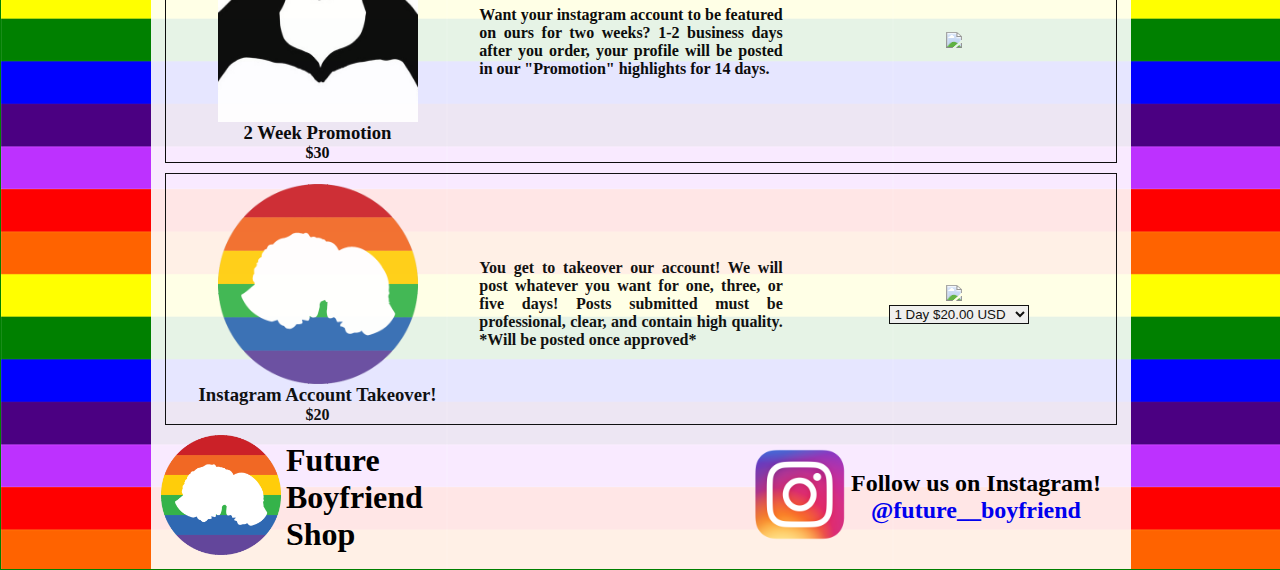
==== commit 98811726: "Updating to the correct github account lol" ====
--- a/safari.html
+++ b/safari.html
@@ -9,7 +9,7 @@
   <script src="js/jquery-3.3.1.min.js"></script>
   <script src="js/slick-1.8.1/slick/slick.min.js"></script>
   <script src="js/script.js"></script>
-  <title>Future Boyfriend Shop</title>
+  <title>Future Boyfriend Shop </title>
 </head>
 <body>
   <div id="main">
@@ -27,21 +27,19 @@
         </div>
         <div class="insta">
           <div>
-            <a href="https://www.instagram.com/future__boyfriend/" target="_blank"><img id="insta" class="hidden" src="css/img/insta.png"></a>
+            <a href="https://www.instagram.com/officialfutureboyfriend/" target="_blank"><img id="insta" class="hidden" src="css/img/insta.png"></a>
           </div>
           <div>
             <h2 id="follow" class="hidden">Follow us on Instagram!<br>
-              <a href="https://www.instagram.com/future__boyfriend/" target="_blank">@future__boyfriend</a></h2>
+              <a href="https://www.instagram.com/officialfutureboyfriend/" target="_blank">@officialfutureboyfriend</a></h2>
           </div>
         </div>
       </div>
       <div id="redbubble">
-		<a href="https://www.redbubble.com/people/FutureBoyfriend/shop" target="_blank">
-		<img class="redbubbleLogo" src="css/img/redbubble.png">
-		<h4 class="rainbow">Visit Our Redbubble Store!</h4>
-		<img class="redbubbleLogo" src="css/img/redbubble.png">
-		</a>
-	  </div>
+    		<a href="https://www.officialfutureboyfriend.com/" target="_blank">
+    		<h4 class="rainbow">Visit Our New Official Site</h4>
+    		</a>
+  	  </div>
 	  <div id="disclaimer">
 		<h4>*If making a purchase, please include your Instagram name(s) so we can reference you and your "future boyfriend" in the post!*</h4>
 	  </div>
@@ -102,6 +100,15 @@
 		</div>
 	  </div>
 
+    <div id="discountDiv">
+      <h4>APPLY DISCOUNT:</h4>
+      <input id="discount"></input>
+      <button id="discountButton">Get Discount</button>
+    </div>
+    <div id="successCode">
+      <h5 id="success">SUCCESS: 25% OFF</h5>
+      <h5 id="error">ERROR: Code not valid</h5>
+    </div>
 
 	  <div id="store">
         <div class="item a">
@@ -135,7 +142,7 @@
             <a target="_blank" href="https://www.paypal.com/cgi-bin/webscr?cmd=_s-xclick&hosted_button_id=3H5JLT7WZZYUG"><img src="https://www.paypalobjects.com/en_US/i/btn/btn_buynowCC_LG.gif"></a>
           </div>
         </div>
-        
+
         <div class="item b">
           <div class="left">
             <img class="bfPost" src="css/img/ModelPost.jpg">
@@ -204,6 +211,84 @@
         </div>
       </div>
 
+      <div id="discountStore">
+              <div class="item a">
+                <div class="left">
+                  <img class="bfPost" src="css/img/BoyfriendPost.jpg">
+                  <h3>Boyfriend Post</h3>
+                  <h4 id="postDiscountPriceSafari"><strike>$10</strike> $5</h4>
+                </div>
+                <div class="center">
+                  <h4>DM us the picture(s) you want us to post and
+                      any caption you want with it. It will be posted directly on our page in
+                      one to two business days.</h4>
+                </div>
+                <div class="right">
+      			         <a target="_blank" class="opt5" href="https://www.paypal.com/cgi-bin/webscr?cmd=_s-xclick&hosted_button_id=Y7QMS89T4372S"><img class="opt5" src="https://www.paypalobjects.com/en_US/i/btn/btn_buynowCC_LG.gif"></a>
+                </div>
+              </div>
+              <div class="item b">
+                <div class="left">
+                  <img class="bfPost" src="css/img/BoyfriendHighlight.jpg">
+                  <h3>Boyfriend Highlight Post</h3>
+                  <h4><strike>$5</strike> $2.50</h4>
+                </div>
+                <div class="center">
+                  <h4>DM us the picture you want us to post on our highlights and
+                      any caption you want with it. It will be posted in
+                      one to two business days.</h4>
+                </div>
+                <div class="right">
+                  <a target="_blank" href="https://www.paypal.com/cgi-bin/webscr?cmd=_s-xclick&hosted_button_id=RTFE2K66XT946"><img src="https://www.paypalobjects.com/en_US/i/btn/btn_buynowCC_LG.gif"></a>
+                </div>
+              </div>
+              <div class="item b">
+                <div class="left">
+                  <img class="bfPost" src="css/img/ModelPost.jpg">
+                  <h3>Model Story Post</h3>
+                  <h4><strike>$5</strike> $2.50</h4>
+                </div>
+                <div class="center">
+                  <h4>Are you looking for exposure for modeling? Send us your picture/video of choice that you would
+                    like us to showcase and we'll post it in our story for 24 hours! Photo/Video will be featured in
+                    our "Promotions" Highlights for 7 days! Photo/Video will be uploaded in 1-3 days after we receive
+                    a verified purchase/transaction. *We ask in return that you promote us as well on your story to
+                    continue to spread the love!</h4>
+                </div>
+                <div class="right">
+                  <a target="_blank" href="https://www.paypal.com/cgi-bin/webscr?cmd=_s-xclick&hosted_button_id=FRJ8WCU63VE6E"><img src="https://www.paypalobjects.com/en_US/i/btn/btn_buynowCC_LG.gif"></a>
+                </div>
+              </div>
+              <div class="item c">
+                <div class="left">
+                  <img class="bfPost" src="css/img/hands.jpg">
+                  <h3>1 Week Promotion</h3>
+                  <h4><strike>$20</strike> $10</h4>
+                </div>
+                <div class="center">
+                  <h4>Want your instagram account to be featured on ours
+                  for a week? 1-2 business days after you order, your profile will be posted in our highlights for 7 days.</h4>
+                </div>
+                <div class="right">
+                  <a target="_blank" href="https://www.paypal.com/cgi-bin/webscr?cmd=_s-xclick&hosted_button_id=68EGPVUFRWGES"><img src="https://www.paypalobjects.com/en_US/i/btn/btn_buynowCC_LG.gif"></a>
+                </div>
+              </div>
+              <div class="item d">
+                <div class="left">
+                  <img class="bfPost" src="css/img/heart.jpg">
+                  <h3>2 Week Promotion</h3>
+                  <h4><strike>$30</strike> $15</h4>
+                </div>
+                <div class="center">
+                  <h4>Want your instagram account to be featured on ours
+                  for two weeks? 1-2 business days after you order, your profile will be posted in our highlights for 14 days.</h4>
+                </div>
+                <div class="right">
+                  <a target="_blank" href="https://www.paypal.com/cgi-bin/webscr?cmd=_s-xclick&hosted_button_id=R38VV8STDM9G8"><img src="https://www.paypalobjects.com/en_US/i/btn/btn_buynowCC_LG.gif"></a>
+                </div>
+              </div>
+            </div>
+
       <div class="header">
         <div class="logoContainer">
           <div>
